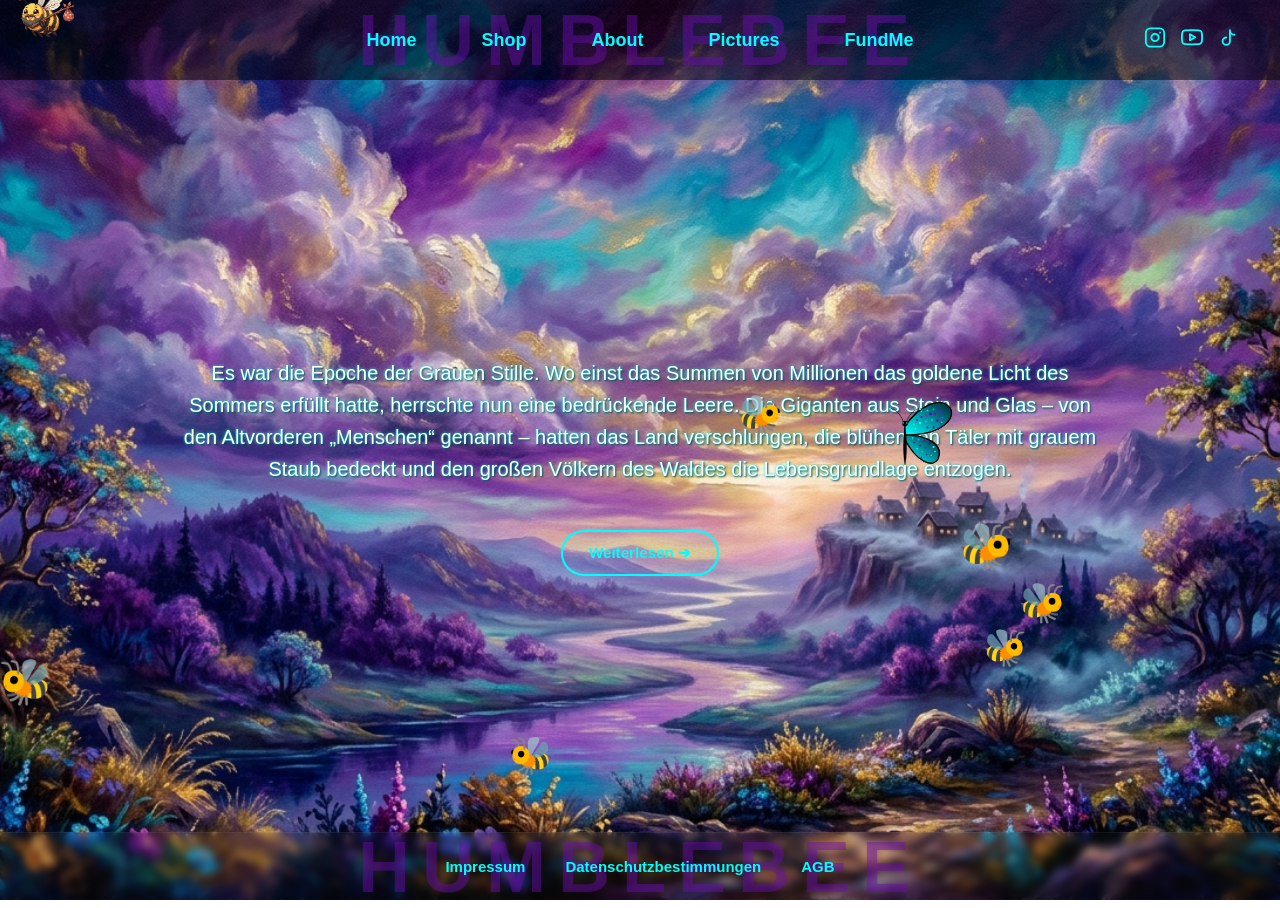
==== index.html @ ef27d08b "eBookStyleStory" ====
<!doctype html>
<html lang="de">
  <head>
    <meta charset="UTF-8" />
    <meta name="viewport" content="width=device-width, initial-scale=1.0" />
    <title>Startseite - Bienen & Neon-Falter</title>
    <link rel="stylesheet" href="style.css" />
  </head>
  <body class="bg-sunset">
    <header>
      <nav>
        <div class="nav-links">
          <a href="index.html" aria-current="page">Home</a>
          <a href="shop.html">Shop</a>
          <a href="about.html">About</a>
          <a href="pictures.html">Pictures</a>
          <a href="donate.html">FundMe</a>
        </div>

        <div class="nav-socials">
          <a
            href="https://instagram.com/"
            target="_blank"
            rel="noopener noreferrer"
            aria-label="Instagram"
          >
            <svg viewBox="0 0 24 24" class="social-icon">
              <rect x="2" y="2" width="20" height="20" rx="5" ry="5"></rect>
              <path d="M16 11.37A4 4 0 1 1 12.63 8 4 4 0 0 1 16 11.37z"></path>
              <line x1="17.5" y1="6.5" x2="17.51" y2="6.5"></line>
            </svg>
          </a>
          <a
            href="https://youtube.com/"
            target="_blank"
            rel="noopener noreferrer"
            aria-label="YouTube"
          >
            <svg viewBox="0 0 24 24" class="social-icon">
              <path
                d="M22.54 6.42a2.78 2.78 0 0 0-1.94-2C18.88 4 12 4 12 4s-6.88 0-8.6.46a2.78 2.78 0 0 0-1.94 2A29 29 0 0 0 1 11.75a29 29 0 0 0 .46 5.33A2.78 2.78 0 0 0 3.4 19c1.72.46 8.6.46 8.6.46s6.88 0 8.6-.46a2.78 2.78 0 0 0 1.94-2 29 29 0 0 0 .46-5.25 29 29 0 0 0-.46-5.33z"
              ></path>
              <polygon
                points="9.75 15.02 15.5 11.75 9.75 8.48 9.75 15.02"
              ></polygon>
            </svg>
          </a>
          <a
            href="https://tiktok.com/"
            target="_blank"
            rel="noopener noreferrer"
            aria-label="TikTok"
          >
            <svg viewBox="0 0 24 24" class="social-icon">
              <path d="M9 12a4 4 0 1 0 4 4V4a5 5 0 0 0 5 5"></path>
            </svg>
          </a>
        </div>
      </nav>
    </header>

    <main>
      <div class="sun-rays-container" aria-hidden="true">
        <div class="ray" style="--i: 1"></div>
        <div class="ray" style="--i: 2"></div>
        <div class="ray" style="--i: 3"></div>
        <div class="ray" style="--i: 4"></div>
        <div class="ray" style="--i: 5"></div>
        <div class="ray" style="--i: 6"></div>
        <div class="ray" style="--i: 7"></div>
        <div class="ray" style="--i: 8"></div>
      </div>

      <section class="text-container">
        <h1 class="animated-text txt-1">Save the bees!</h1>
        <p class="animated-text txt-2">plant flowers....</p>
        <p class="animated-text txt-3">Bee humble....</p>
        <p class="animated-text txt-4">and help me grow if you can....</p>
        <p class="animated-text txt-5">Thank you so much!!!!</p>

        <div
          class="story-page active-page"
          id="page1"
          style="animation: finalFade 2s ease-in-out 21.7s forwards; opacity: 0"
        >
          <p>
            Es war die Epoche der Grauen Stille. Wo einst das Summen von
            Millionen das goldene Licht des Sommers erfüllt hatte, herrschte nun
            eine bedrückende Leere. Die Giganten aus Stein und Glas – von den
            Altvorderen „Menschen“ genannt – hatten das Land verschlungen, die
            blühenden Täler mit grauem Staub bedeckt und den großen Völkern des
            Waldes die Lebensgrundlage entzogen.
          </p>
          <button class="story-btn next-btn" onclick="nextPage()">
            Weiterlesen ➔
          </button>
        </div>

        <div class="story-page" id="page2">
          <p>
            Mit dem Sterben der Wiesen war auch das Haus von Humblebee
            untergegangen. Seine Sippe, die Hüter des Blütenstaubs, war
            vergangen. Er war der Letzte seines Geschlechts, eine einsame,
            flauschige Gestalt in einer feindlich gewordenen Welt. Sein Herz
            trug die Schwere eines ganzen Zeitalters, doch in seiner Brust
            schlug ein unerschütterliches Herz. Wo andere Groll gegen die
            steinernen Giganten hegten, spürte Humblebee nur eines: die Pflicht
            zu bewahren, was noch übrig war. Mit schmerzenden Schwingen und
            einem Pelz, der vom Ruß der Schornsteine gezeichnet war, erhob er
            sich Tag für Tag in die Lüfte. Er flog dorthin, wo die Not am
            größten war. Er war ein Heiler im Verborgenen, ein winziger Ritter
            des Lebens.
          </p>
          <div class="story-controls">
            <button class="story-btn prev-btn" onclick="prevPage()">
              L Zurück
            </button>
            <button class="story-btn next-btn" onclick="nextPage()">
              Weiterlesen ➔
            </button>
          </div>
        </div>

        <div class="story-page" id="page3">
          <p>
            Es begab sich an einem späten Nachmittag, als seine Kräfte fast
            gänzlich geschwunden waren, dass er einen kargen Außenposten der
            Steinstadt erreichte – einen einsamen Balkon hoch über den
            Straßenschluchten. Dort saß eine junge Tochter der Giganten. Vor ihr
            lag ein sterbendes Gewächs, dessen Blüten sich nach dem Segen des
            Lebens sehnten, den nur die Boten des Waldes bringen konnten.
            Humblebee spürte das Verlangen seiner matten Flügel, einfach in den
            Schatten zu sinken und dem ewigen Schlaf nachzugeben. Er hatte
            wahrlich genug gelitten. Doch der Schwur der Hüter duldete kein
            Zaudern.
          </p>
          <div class="story-controls">
            <button class="story-btn prev-btn" onclick="prevPage()">
              L Zurück
            </button>
            <button class="story-btn next-btn" onclick="nextPage()">
              Weiterlesen ➔
            </button>
          </div>
        </div>
        <div class="story-page" id="page4">
          <p>
            Mit einem tiefen, trotzigen Brummen, das wie das ferne Grollen eines
            sterbenden Donners klang, mobilisierte er die letzten Reserven
            seiner Lebensenergie. Er stürzte sich in den Mikrokosmos der
            Blütenkelche, wirbelte den goldenen Staub auf und vollzog das uralte
            Ritual der Bestäubung. Es war ein Tanz auf dem Grat des Todes,
            getragen von purem Opfersinn. Als das Werk vollbracht war, brach der
            kleine Krieger kraftlos auf dem hölzernen Tisch zusammen. Seine
            Fühler zuckten matt.
          </p>
          <div class="story-controls">
            <button class="story-btn prev-btn" onclick="prevPage()">
              L Zurück
            </button>
            <button class="story-btn next-btn" onclick="nextPage()">
              Weiterlesen ➔
            </button>
          </div>
        </div>
        <div class="story-page" id="page5">
          <p>
            Da geschah das Wunder. Das Menschenkind wich nicht zurück. In ihren
            Augen spiegelte sich nicht die Kälte ihrer Art, sondern das Erwachen
            eines alten Wissens. Mit ehrfürchtiger Sanftheit reichte sie ihm
            eine Gabe – ein Lebenselixier aus reinem, süßem Kristallwasser,
            dargebracht auf einem silbernen Schild. Als Humblebee den Trank zu
            sich nahm und die Wärme in seine Glieder zurückkehrte, wusste er,
            dass sein Kampf nicht vergebens gewesen war. Der Funke war
            übergesprungen. Ein neues Bündnis war geschmiedet worden, bereit,
            die Graue Stille zu brechen.
          </p>
          <div class="story-controls">
            <button class="story-btn prev-btn" onclick="prevPage()">
              L Zurück
            </button>
            <button class="story-btn close-btn" onclick="closeStory()">
              Geschichte schließen ✖
            </button>
          </div>
        </div>
      </section>

      <div class="insect-layer" aria-hidden="true">
        <div class="bee" style="--x: 10%; --y: 20%">🐝</div>
        <div class="bee" style="--x: 70%; --y: 40%">🐝</div>
        <div class="bee" style="--x: 30%; --y: 70%">🐝</div>
        <div class="bee" style="--x: 80%; --y: 20%">🐝</div>
        <div class="bumblebee" style="--x: 20%; --y: 60%">🐝</div>
        <div class="bumblebee" style="--x: 50%; --y: 80%">🐝</div>
      </div>

      <div class="butterfly" aria-hidden="true">
        <svg viewBox="0 0 400 400" xmlns="http://www.w3.org/2000/svg">
          <defs>
            <linearGradient
              id="fluegelBasis"
              x1="0%"
              y1="0%"
              x2="100%"
              y2="100%"
            >
              <stop offset="0%" stop-color="#002233" />
              <stop offset="100%" stop-color="#00ffff" />
            </linearGradient>
            <linearGradient
              id="falterKoerper"
              x1="0%"
              y1="0%"
              x2="100%"
              y2="0%"
            >
              <stop offset="0%" stop-color="#050505" />
              <stop offset="100%" stop-color="#000000" />
            </linearGradient>
            <filter id="ghostGlow" x="-20%" y="-20%" width="140%" height="140%">
              <feGaussianBlur stdDeviation="0.8" result="blur1" />
              <feMerge>
                <feMergeNode in="blur1" />
                <feMergeNode in="SourceGraphic" />
              </feMerge>
            </filter>

            <g id="einzelFluegel">
              <path
                d="M 200 200 C 150 130, 80 100, 50 140 C 30 170, 70 230, 200 230 Z"
                fill="url(#fluegelBasis)"
                stroke="#000"
                stroke-width="4"
                stroke-linejoin="round"
              />
              <path
                d="M 200 230 C 130 230, 70 260, 90 310 C 110 340, 160 320, 200 245 Z"
                fill="url(#fluegelBasis)"
                stroke="#000"
                stroke-width="4"
                stroke-linejoin="round"
              />
              <g filter="url(#ghostGlow)">
                <circle cx="160" cy="180" r="2.5" fill="#560bad" />
                <circle cx="145" cy="170" r="3.0" fill="#7209b7" />
                <circle cx="130" cy="165" r="3.5" fill="#b5179e" />
                <circle cx="115" cy="160" r="4.0" fill="#4a00e0" />
                <circle cx="100" cy="160" r="4.0" fill="#7209b7" />
                <circle cx="85" cy="165" r="3.5" fill="#3f37c9" />
                <circle cx="75" cy="172" r="3.0" fill="#4361ee" />
                <circle cx="78" cy="188" r="2.5" fill="#4cc9f0" />
                <circle cx="170" cy="195" r="2.5" fill="#00f5d4" />
                <circle cx="150" cy="190" r="3.0" fill="#00ffff" />
                <circle cx="130" cy="185" r="3.5" fill="#00bbf9" />
                <circle cx="110" cy="180" r="4.0" fill="#00bbf9" />
                <circle cx="92" cy="182" r="3.5" fill="#7209b7" />
                <circle cx="80" cy="192" r="3.0" fill="#3f37c9" />
                <circle cx="165" cy="210" r="2.5" fill="#00ffff" />
                <circle cx="145" cy="208" r="3.0" fill="#00bbf9" />
                <circle cx="125" cy="205" r="3.5" fill="#3f37c9" />
                <circle cx="105" cy="205" r="3.0" fill="#7209b7" />
                <circle cx="90" cy="210" r="2.5" fill="#560bad" />
                <circle cx="145" cy="152" r="2.0" fill="#00ffff" />
                <circle cx="125" cy="148" r="2.5" fill="#00ffff" />
                <circle cx="105" cy="145" r="3.0" fill="#3a86c8" />
                <circle cx="88" cy="148" r="2.5" fill="#3f37c9" />
                <circle cx="75" cy="155" r="2.0" fill="#7209b7" />
                <circle cx="175" cy="240" r="2.2" fill="#00f5d4" />
                <circle cx="155" cy="245" r="2.8" fill="#00bbf9" />
                <circle cx="135" cy="250" r="3.2" fill="#7209b7" />
                <circle cx="118" cy="258" r="3.5" fill="#560bad" />
                <circle cx="105" cy="270" r="3.0" fill="#00ffff" />
                <circle cx="100" cy="285" r="2.5" fill="#00f5d4" />
                <circle cx="170" cy="255" r="2.2" fill="#7209b7" />
                <circle cx="150" cy="265" r="2.8" fill="#560bad" />
                <circle cx="132" cy="272" r="3.2" fill="#3f37c9" />
                <circle cx="118" cy="282" r="2.8" fill="#4361ee" />
                <circle cx="112" cy="298" r="2.2" fill="#4cc9f0" />
                <circle cx="160" cy="275" r="2.2" fill="#00ffff" />
                <circle cx="142" cy="285" r="2.8" fill="#00bbf9" />
                <circle cx="128" cy="295" r="2.5" fill="#3f37c9" />
                <circle cx="162" cy="295" r="2.0" fill="#3a86c8" />
                <circle cx="145" cy="305" r="2.2" fill="#7209b7" />
              </g>
            </g>
          </defs>

          <g class="falter-schweben">
            <use href="#einzelFluegel" class="links" />
            <use href="#einzelFluegel" class="rechts" />

            <g class="falter-rumpf">
              <path
                d="M 200 210 C 193 230, 193 300, 200 330 C 207 300, 207 230, 200 210 Z"
                fill="url(#falterKoerper)"
                stroke="#000"
              />
              <path
                d="M 196 192 C 188 158, 160 138, 150 143"
                stroke="#000000"
                stroke-width="2"
                fill="none"
              />
              <path
                d="M 204 192 C 212 158, 240 138, 250 143"
                stroke="#000000"
                stroke-width="2"
                fill="none"
              />
              <circle
                cx="150"
                cy="143"
                r="3.5"
                fill="#00ffff"
                filter="url(#ghostGlow)"
              />
              <circle
                cx="250"
                cy="143"
                r="3.5"
                fill="#00ffff"
                filter="url(#ghostGlow)"
              />
              <circle cx="200" cy="192" r="9" fill="#050505" stroke="#000" />
              <circle cx="194" cy="190" r="2.2" fill="#00ffff" />
              <circle cx="206" cy="190" r="2.2" fill="#00ffff" />
            </g>
          </g>
        </svg>
      </div>
    </main>

    <div class="bottom-banner">
      <div class="bottom-links">
        <a href="impressum.html">Impressum</a>
        <a href="datenschutz.html">Datenschutzbestimmungen</a>
        <a href="agb.html">AGB</a>
      </div>
    </div>

    <script src="script.js"></script>
  </body>
</html>
---- style.css ----
/* ==========================================================================
   1. GLOBAL STYLES & BACKGROUNDS
   ========================================================================== */
body {
  background-size: cover;
  background-position: center;
  background-repeat: no-repeat;
  background-attachment: fixed;
  margin: 0;
  font-family: Arial, sans-serif;
  color: white;
  min-height: 100vh;
  overflow-x: hidden;
  overflow-y: auto;
  /* DIEÄNDERUNG: Macht das Fenster flexibel für den Footer */
  display: flex;
  flex-direction: column;
}

.bg-sunset {
  background-image: url("sunset.png");
}
.bg-flowers {
  background-image: url("flowers.png");
}

/* ==========================================================================
   KUGELSICHERER SMART-CURSOR EFFECT (SENIOR ARCHITECTURE)
   ========================================================================== */
.trailing-bee-cursor {
  position: fixed;
  top: 0;
  left: 0;
  width: 111px;
  height: 111px;
  background-image: url("CursorBee.png");
  background-size: contain;
  background-repeat: no-repeat;
  pointer-events: none;
  z-index: 99999999 !important;
  will-change: transform;
  transform: translate3d(var(--bee-x, 0px), var(--bee-y, 0px), 0);
}

.trailing-bee-cursor.bee-hovering {
  animation: beeAlertBlink 0.2s infinite alternate ease-in-out;
}

@keyframes beeAlertBlink {
  0% {
    transform: translate3d(var(--bee-x), var(--bee-y), 0) scale(1.15);
    filter: brightness(1.3);
  }
  100% {
    transform: translate3d(var(--bee-x), var(--bee-y), 0) scale(0.85);
    filter: brightness(0.8);
  }
}

/* ==========================================================================
   2. HEADER & NAVIGATION
   ========================================================================== */
header {
  position: relative;
  z-index: 10;
  background: rgba(0, 0, 0, 0.5);
}

nav {
  position: relative;
  display: flex;
  justify-content: center;
  align-items: center;
  max-width: 1200px;
  margin: 0 auto;
  padding: 15px 30px;
  min-height: 50px;
  z-index: 1;
}

.nav-links {
  display: flex;
  gap: 65px;
}

nav a {
  color: #00ffff;
  text-decoration: none;
  font-weight: bold;
  font-size: clamp(14px, 4vw, 18px);
  display: inline-block;
  transition: color 0.3s ease;
}

.nav-links a:hover {
  color: #6600ff;
  animation: blinken 0.6s infinite;
}

.nav-socials {
  position: absolute;
  right: 30px;
  top: 50%;
  transform: translateY(-50%);
  display: flex;
  gap: 15px;
}

.social-icon {
  width: 22px;
  height: 22px;
  fill: none;
  stroke: #00ffff;
  stroke-width: 2;
  stroke-linecap: round;
  stroke-linejoin: round;
  transition:
    stroke 0.3s ease,
    transform 0.3s ease;
}

.nav-socials a:hover .social-icon {
  stroke: #6600ff;
  transform: scale(1.15);
}

.nav-socials a:hover,
a:hover {
  animation: blinken 0.6s infinite;
}

a:hover {
  color: #6600ff;
}

/* ==========================================================================
   3. ANIMATIONS
   ========================================================================== */
@keyframes blinken {
  0%,
  100% {
    opacity: 1;
  }
  50% {
    opacity: 0.4;
  }
}
@keyframes fadeSequence {
  0% {
    opacity: 0;
    transform: translate(-50%, -30%);
  }
  15%,
  85% {
    opacity: 1;
    transform: translate(-50%, -50%);
  }
  100% {
    opacity: 0;
    transform: translate(-50%, -70%);
  }
}
@keyframes finalFade {
  0% {
    opacity: 0;
    transform: translate(-50%, -30%);
  }
  100% {
    opacity: 1;
    transform: translate(-50%, -50%);
  }
}
@keyframes superSchwirren {
  0% {
    transform: translate(0, 0) scale(1) rotate(0deg);
  }
  25% {
    transform: translate(40px, -50px) scale(1.05) rotate(5deg);
  }
  50% {
    transform: translate(-30px, -20px) scale(0.95) rotate(-10deg);
  }
  75% {
    transform: translate(50px, 30px) scale(1) rotate(8deg);
  }
  100% {
    transform: translate(-15px, -60px) scale(1.02) rotate(-5deg);
  }
}
@keyframes hummelSchwirren {
  0% {
    transform: translate(0, 0) scale(1);
  }
  33% {
    transform: translate(-50px, 40px) scale(1.03) rotate(-8deg);
  }
  66% {
    transform: translate(40px, -40px) scale(0.97) rotate(6deg);
  }
  100% {
    transform: translate(-15px, -25px) scale(1);
  }
}
@keyframes sachteSchwingen {
  0% {
    transform: translateY(15px) translateX(-25px) rotate(-3deg);
  }
  100% {
    transform: translateY(-20px) translateX(25px) rotate(3deg);
  }
}
@keyframes flügelschlagLinks {
  0% {
    transform: scaleX(1);
  }
  100% {
    transform: scaleX(0.12);
  }
}
@keyframes flügelschlagRechts {
  0% {
    transform: scaleX(-1);
  }
  100% {
    transform: scaleX(-0.12);
  }
}
@keyframes rumpfVibe {
  0% {
    transform: scaleY(1);
  }
  100% {
    transform: scaleY(0.97) translateY(1px);
  }
}
@keyframes rayMultiGluehen {
  0% {
    opacity: 0.02;
    transform: scaleX(0.7) translateY(0);
  }
  50% {
    opacity: 0.65;
  }
  100% {
    opacity: 0.05;
    transform: scaleX(1.2);
  }
}

/* ==========================================================================
   4. MAIN CONTENT & TEXT SEQUENCES
   ========================================================================== */
main {
  position: relative;
  /* GEÄNDERT: flex: 1 drückt den Footer flüssig nach unten */
  flex: 1;
  display: flex;
  flex-direction: column;
  justify-content: center;
  align-items: center;
  z-index: 5;
  padding: 20px;
  box-sizing: border-box;
}

.text-container {
  position: relative;
  text-align: center;
  width: 100%;
  min-height: 150px;
  display: flex;
  justify-content: center;
  align-items: center;
}

.animated-text {
  position: absolute;
  left: 50%;
  top: 50%;
  transform: translate(-50%, -50%);
  color: #00ffff;
  font-size: clamp(1.8rem, 6vw, 3rem);
  font-weight: bold;
  text-shadow:
    0 0 4px #00ffff,
    2px 2px 2px rgba(0, 0, 0, 0.9),
    0px 0px 15px rgba(0, 0, 0, 1),
    0px 0px 30px rgba(0, 0, 0, 0.9);
  opacity: 0;
  width: 90%;
  pointer-events: none;
}

/* DAS EFFIZIENTE TIMING FÜR DEINEN KOMPLETTEN TEXTBLOCK */
.txt-1 {
  animation: fadeSequence 4s ease-in-out 1.7s forwards;
}
.txt-2 {
  animation: fadeSequence 4s ease-in-out 5.7s forwards;
}
.txt-3 {
  animation: fadeSequence 4s ease-in-out 9.7s forwards;
}
.txt-4 {
  animation: fadeSequence 4s ease-in-out 13.7s forwards;
}

/* txt-5 blendet nach 4 Sekunden aus, um Platz für die Geschichte zu machen */
.txt-5 {
  animation: fadeSequence 4s ease-in-out 17.7s forwards;
}

/* DEIN NEUER GESAMT-TEXTBLOCK (txt-6):
   Er startet bei 21.7 Sekunden mit 'finalFade' und bleibt FÜR IMMER stehen! */
/* ==========================================================================
   NEON-DESIGN FÜR DAS BUCH-BLÄTTER-SYSTEM (STORY-PAGES)
   ========================================================================== */

/* Sorgt dafür, dass der Text oben steht und die Buttons sauber darunter platziert werden */
.story-page {
  display: none !important;
  position: relative !important;
  left: auto !important;
  top: auto !important;
  transform: none !important;
  flex-direction: column !important;
  align-items: center !important;
  justify-content: center !important;
  white-space: normal !important;
  max-width: 75% !important;
  margin: 0 auto !important;
  text-align: center !important;
  line-height: 1.6 !important;
  font-weight: normal !important;
  font-size: clamp(0.95rem, 2.5vw, 1.25rem) !important;
  text-shadow:
    0 0 3px #00ffff,
    1px 1px 2px rgba(0, 0, 0, 0.9) !important;
}

/* Aktiviert die Sichtbarkeit der aktuellen Seite */
.story-page.active-page {
  display: flex !important;
}

/* Seite 1 blendet sich nach der thank-you-Sequenz ein */
#page1.active-page {
  animation: finalFade 2s ease-in-out 21.7s forwards;
}

/* DIE SCHICKEN NEON-BUTTONS */
.story-btn {
  margin-top: 25px !important;
  padding: 12px 26px !important;
  background: rgba(0, 255, 255, 0.05) !important;
  border: 2px solid #00ffff !important; /* Knalliges Cyan */
  color: #00ffff !important;
  font-weight: bold !important;
  font-size: 0.95rem !important;
  font-family: Arial, sans-serif !important;
  border-radius: 30px !important; /* Schön abgerundet */
  cursor: pointer !important;
  transition: all 0.3s cubic-bezier(0.4, 0, 0.2, 1) !important;
  text-shadow: none !important;
  box-shadow: 0 0 5px rgba(0, 255, 255, 0.2) !important;
}

/* Leucht-Effekt beim Drüberfahren (Hover) */
.story-btn:hover {
  background: #00ffff !important;
  color: #000000 !important;
  box-shadow: 0 0 15px #00ffff !important;
  transform: scale(1.05) !important;
}

/* Der Schließen-Button kriegt dein passendes Ultraviolett-Lila */
.close-btn {
  background: rgba(102, 0, 255, 0.05) !important;
  border-color: #6600ff !important;
  color: #6600ff !important;
}

.close-btn:hover {
  background: #6600ff !important;
  color: #ffffff !important;
  box-shadow: 0 0 15px #6600ff !important;
}

/* Hält die Buttons (Zurück / Weiter) sauber nebeneinander */
.story-controls {
  display: flex !important;
  gap: 20px !important;
  justify-content: center !important;
  width: 100% !important;
}

/* ==========================================================================
   5. INSECTS & NATURE EFFECTS
   ========================================================================== */
.insect-layer {
  position: fixed;
  top: 0;
  left: 0;
  width: 100vw;
  height: 100vh;
  pointer-events: none;
  z-index: 1;
  overflow: hidden;
}

.bee,
.bumblebee,
.butterfly {
  position: absolute;
  pointer-events: none;
  display: inline-block;
}

.bee,
.bumblebee {
  left: var(--x);
  top: var(--y);
}
.bee {
  font-size: clamp(20px, 4vw, 30px);
  animation: superSchwirren 6s infinite ease-in-out alternate;
}
.bumblebee {
  font-size: clamp(28px, 5vw, 42px);
  animation: hummelSchwirren 8s infinite ease-in-out alternate;
}
.bee:nth-child(2n) {
  animation-delay: -1.5s;
}
.bee:nth-child(3n) {
  animation-delay: -3s;
}
.bumblebee:nth-child(2n) {
  animation-delay: -2s;
}

.butterfly {
  width: clamp(80px, 16vw, 120px);
  height: clamp(80px, 16vw, 120px);
  z-index: 2;
  left: 40%;
  top: 40%;
}

.butterfly svg {
  width: 100%;
  height: 100%;
}
.falter-schweben {
  animation: sachteSchwingen 6s ease-in-out infinite alternate;
  transform-origin: 200px 200px;
}
.links {
  animation: flügelschlagLinks 0.23s ease-in-out infinite alternate;
  transform-origin: 200px 200px;
}
.rechts {
  animation: flügelschlagRechts 0.23s ease-in-out infinite alternate;
  transform-origin: 200px 200px;
}
.falter-rumpf {
  animation: rumpfVibe 0.23s ease-in-out infinite alternate;
  transform-origin: 200px 200px;
}

/* KORREKTUR: Hält den Riesen-Falter auf Unterseiten perfekt zentriert */
.content-section ~ .butterfly {
  width: clamp(
    350px,
    70vw,
    750px
  ); /* Leicht angepasst, damit er nicht den ganzen Screen sprengt */
  height: clamp(350px, 70vw, 750px);
  z-index: 2;
  margin-top: 20px;
  position: relative;

  /* Garantiert absolute Zentrierung ohne mathematische Drifts */
  display: flex !important;
  justify-content: center !important;
  align-items: center !important;
  margin-left: auto !important;
  margin-right: auto !important;

  /* Sanfte Höhenanpassung statt starrem Verschieben */
  top: 0 !important;
}

/* ==========================================================================
   6. SUBPAGES & GALERIE
   ========================================================================== */
.content-section {
  text-align: center;
  width: 100%;
  max-width: 600px;
  padding: 25px;
  background: rgba(0, 0, 0, 0.5);
  border-radius: 10px;
  backdrop-filter: blur(5px);
  box-sizing: border-box;
  margin: 20px 0;
  z-index: 6;
}

.gallery-container {
  max-width: 1000px;
  width: 95%;
}
.gallery-subtitle {
  margin-bottom: 30px;
  color: #a5f3fc;
}
.image-grid {
  display: grid;
  grid-template-columns: repeat(auto-fit, minmax(250px, 1fr));
  gap: 20px;
  width: 100%;
}

.gallery-item {
  position: relative;
  background: #111;
  border: 2px solid #002233;
  border-radius: 8px;
  overflow: hidden;
  box-shadow: 0 4px 15px rgba(0, 0, 0, 0.6);
  transition:
    transform 0.4s cubic-bezier(0.175, 0.885, 0.32, 1.275),
    border-color 0.4s ease,
    box-shadow 0.4s ease;
}

.gallery-item img {
  width: 100%;
  height: 200px;
  object-fit: cover;
  display: block;
  transition: opacity 0.4s ease;
}
.gallery-item:hover {
  transform: scale(1.04) translateY(-4px);
  border-color: #00ffff;
  box-shadow:
    0 0 15px rgba(0, 255, 255, 0.5),
    0 10px 20px rgba(0, 0, 0, 0.7);
}
.image-caption {
  padding: 12px;
  background: rgba(5, 5, 5, 0.85);
  font-size: 0.95rem;
  font-weight: bold;
  color: #00ffff;
  border-top: 1px solid rgba(0, 255, 255, 0.2);
  text-align: center;
  transition:
    background 0.3s ease,
    color 0.3s ease;
}
.gallery-item:hover .image-caption {
  background: #00ffff;
  color: #000;
}

.paypal-button {
  display: inline-block;
  margin-top: 20px;
  padding: 12px 24px;
  background-color: #ffc439;
  color: #003087;
  font-weight: bold;
  text-decoration: none;
  border-radius: 25px;
  transition:
    transform 0.2s ease,
    box-shadow 0.2s ease;
  box-shadow: 0 4px 10px rgba(0, 0, 0, 0.3);
}

.paypal-button:hover {
  transform: scale(1.05);
  box-shadow: 0 6px 15px rgba(255, 196, 57, 0.4);
  color: #003087;
}

/* ==========================================================================
   7. SUN RAYS EFFECT
   ========================================================================== */
.sun-rays-container {
  position: fixed;
  top: 0;
  left: 0;
  width: 100vw;
  height: 100vh;
  overflow: hidden;
  pointer-events: none;
  z-index: 1;
}
.ray {
  position: absolute;
  top: -200px;
  width: 0;
  height: 0;
  border-left: 450px solid transparent;
  border-right: 450px solid transparent;
  border-bottom: 160vh solid rgba(255, 150, 20, 0.1);
  filter: blur(60px);
  transform-origin: top center;
  opacity: 0;
  left: calc(var(--i) * 11% - 5%);
  transform: rotate(calc(var(--i) * 11deg - 45deg));
  border-bottom-color: rgba(255, calc(255 - (var(--i) * 20)), 0, 0.13);
  animation: rayMultiGluehen 18s infinite ease-in-out alternate;
  animation-delay: calc(var(--i) * 0.7s);
}

/* ==========================================================================
   8. ABOUT US PAGES & RESPONSIVE LAYOUTS
   ========================================================================== */
.about-main {
  display: flex;
  flex-direction: column;
  justify-content: center;
  align-items: center;
  max-width: 800px;
  margin: 0 auto;
}
.about-butterfly {
  position: relative;
  width: clamp(300px, 35vw, 500px);
  height: clamp(300px, 35vw, 500px);
  z-index: 2;
}
.about-content {
  max-width: 600px;
  text-align: center;
}
.about-content h1 {
  text-align: center;
}

@media (max-width: 768px) {
  nav {
    flex-direction: column;
    justify-content: center;
    gap: 15px;
    padding: 15px;
  }
  .nav-socials {
    position: static;
    transform: none;
    margin-top: 5px;
  }
  .trailing-bee-cursor {
    display: none !important;
  }
}

.product-card {
  font-family: sans-serif;
  border: 1px solid #e0e0e0;
  padding: 20px;
  border-radius: 12px;
  text-align: center;
  max-width: 280px;
  box-shadow: 0 4px 6px rgba(0, 0, 0, 0.05);
  margin: 20px;
}
.product-img {
  max-width: 100%;
  height: auto;
  border-radius: 8px;
}
.product-title {
  font-size: 1.2rem;
  margin: 15px 0 5px 0;
  color: #333;
}
.product-price {
  font-weight: bold;
  color: #00b4d8;
  margin-bottom: 15px;
}
.buy-btn {
  background-color: #111;
  color: white;
  border: none;
  padding: 12px 20px;
  border-radius: 6px;
  width: 100%;
  font-weight: bold;
  transition: background 0.2s;
}
.buy-btn:hover {
  background-color: #333;
}

/* HUMBLEBEE SINGLE-BACKDROP EFFECT */
nav::before {
  content: "HUMBLEBEE";
  position: absolute;
  top: 50%;
  left: 50%;
  transform: translate(-50%, -50%);
  font-family: "Arial Black", sans-serif;
  font-size: clamp(2rem, 6vw, 4.5rem);
  font-weight: 900;
  letter-spacing: 12px;
  color: rgba(106, 13, 173, 0.47);
  pointer-events: none;
  z-index: -1;
  animation: ultravioletPulse 4s ease-in-out infinite;
}
@keyframes ultravioletPulse {
  0%,
  100% {
    opacity: 0.25;
    filter: drop-shadow(0 0 0px rgba(138, 43, 226, 0));
  }
  50% {
    opacity: 1;
    filter: drop-shadow(0 0 8px rgba(138, 43, 226, 0.4));
  }
}

/* ==========================================================================
   NUR HIER IST DAS NEUE DESIGN FÜR DEINEN FOOTER BANNER (MIT EIGENEM SCHRIFTZUG)
   ========================================================================== */
div.bottom-banner {
  position: relative; /* Wichtig, damit das neue Wort sich hier unten ausrichtet */
  width: 100% !important;
  background: rgba(255, 255, 255, 0.02) !important;
  backdrop-filter: blur(4px) !important;
  -webkit-backdrop-filter: blur(4px) !important;
  border-top: 1px solid rgba(255, 255, 255, 0.05) !important;
  padding: 25px 0 !important;
  display: flex !important;
  justify-content: center !important;
  align-items: center !important;
  z-index: 10 !important;
  margin-top: auto !important;
}

div.bottom-banner div.bottom-links {
  display: flex !important;
  gap: 40px !important;
  z-index: 2 !important; /* Setzt die Impressum-Links sicher VOR das neue Wort */
}

div.bottom-banner div.bottom-links a {
  color: #00ffff !important;
  text-decoration: none !important;
  font-weight: bold !important;
  font-size: 15px !important;
  font-family: Arial, sans-serif !important;
  animation: none !important;
  border: none !important;
  background: none !important;
}

div.bottom-banner div.bottom-links a:hover {
  color: #6600ff !important;
}

/* DEIN NEUER, ZWEITER SCHRIFTZUG EXKLUSIV FÜR DEN FOOTER */
div.bottom-banner::before {
  content: "HUMBLEBEE" !important;
  position: absolute !important;
  top: 50% !important;
  left: 50% !important;
  transform: translate(-50%, -50%) !important;
  font-family: "Arial Black", sans-serif !important;
  font-size: clamp(2rem, 6vw, 4.5rem) !important;
  font-weight: 900 !important;
  letter-spacing: 12px !important;
  color: rgba(
    106,
    13,
    173,
    0.47
  ) !important; /* Exakt dein originales Ultraviolett-Lila */
  pointer-events: none !important;
  z-index: 1 !important; /* Liegt perfekt hinter den Footer-Links */
  animation: ultravioletPulse 4s ease-in-out infinite !important; /* Pulsiert genau wie das obere */
}

/* HEADER-RESET: Wir stellen den Originalzustand oben im Menü komplett wieder her */
header {
  position: relative !important;
  z-index: 10 !important;
}
nav {
  z-index: 1 !important;
}
nav::before {
  z-index: -1 !important;
}
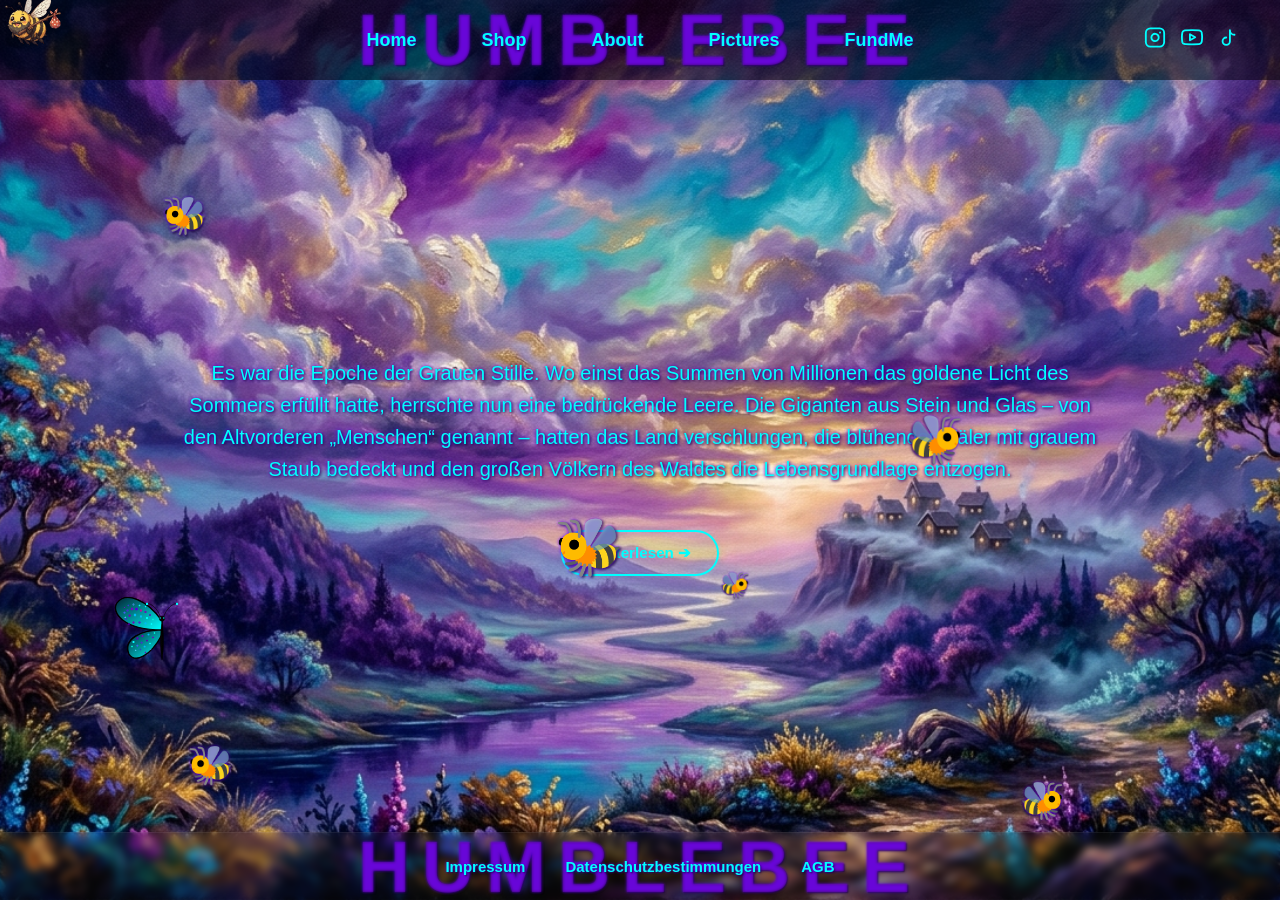
==== commit 0986005b: "rechtschreibfehler vergessert" ====
--- a/index.html
+++ b/index.html
@@ -123,7 +123,7 @@
 
         <div class="story-page" id="page3">
           <p>
-            Es begab sich an einem späten Nachmittag, als seine Kräfte fast
+            Er begab sich an einem späten Nachmittag, als seine Kräfte fast
             gänzlich geschwunden waren, dass er einen kargen Außenposten der
             Steinstadt erreichte – einen einsamen Balkon hoch über den
             Straßenschluchten. Dort saß eine junge Tochter der Giganten. Vor ihr
--- a/style.css
+++ b/style.css
@@ -8,11 +8,16 @@
   background-attachment: fixed;
   margin: 0;
   font-family: Arial, sans-serif;
-  color: white;
+
+  /* HIER: Von weiß auf Türkis mit lila Glow gewechselt */
+  color: #00ffff;
+  text-shadow:
+    0 0 3px #6600ff,
+    1px 1px 2px rgba(0, 0, 0, 0.8);
+
   min-height: 100vh;
   overflow-x: hidden;
   overflow-y: auto;
-  /* DIEÄNDERUNG: Macht das Fenster flexibel für den Footer */
   display: flex;
   flex-direction: column;
 }
@@ -61,8 +66,8 @@
    2. HEADER & NAVIGATION
    ========================================================================== */
 header {
-  position: relative;
-  z-index: 10;
+  position: relative !important;
+  z-index: 10 !important;
   background: rgba(0, 0, 0, 0.5);
 }
 
@@ -75,7 +80,7 @@
   margin: 0 auto;
   padding: 15px 30px;
   min-height: 50px;
-  z-index: 1;
+  z-index: 1 !important;
 }
 
 .nav-links {
@@ -252,7 +257,6 @@
    ========================================================================== */
 main {
   position: relative;
-  /* GEÄNDERT: flex: 1 drückt den Footer flüssig nach unten */
   flex: 1;
   display: flex;
   flex-direction: column;
@@ -291,7 +295,6 @@
   pointer-events: none;
 }
 
-/* DAS EFFIZIENTE TIMING FÜR DEINEN KOMPLETTEN TEXTBLOCK */
 .txt-1 {
   animation: fadeSequence 4s ease-in-out 1.7s forwards;
 }
@@ -304,19 +307,13 @@
 .txt-4 {
   animation: fadeSequence 4s ease-in-out 13.7s forwards;
 }
-
-/* txt-5 blendet nach 4 Sekunden aus, um Platz für die Geschichte zu machen */
 .txt-5 {
   animation: fadeSequence 4s ease-in-out 17.7s forwards;
 }
 
-/* DEIN NEUER GESAMT-TEXTBLOCK (txt-6):
-   Er startet bei 21.7 Sekunden mit 'finalFade' und bleibt FÜR IMMER stehen! */
 /* ==========================================================================
    NEON-DESIGN FÜR DAS BUCH-BLÄTTER-SYSTEM (STORY-PAGES)
    ========================================================================== */
-
-/* Sorgt dafür, dass der Text oben steht und die Buttons sauber darunter platziert werden */
 .story-page {
   display: none !important;
   position: relative !important;
@@ -332,40 +329,42 @@
   text-align: center !important;
   line-height: 1.6 !important;
   font-weight: normal !important;
+  font-family: Arial, sans-serif !important;
+
+  /* HIER IST DEIN TÜRKIS */
+  color: #00ffff !important;
   font-size: clamp(0.95rem, 2.5vw, 1.25rem) !important;
+
+  /* LILA TEXTSCHATTEN */
   text-shadow:
-    0 0 3px #00ffff,
-    1px 1px 2px rgba(0, 0, 0, 0.9) !important;
-}
-
-/* Aktiviert die Sichtbarkeit der aktuellen Seite */
+    0 0 4px #6600ff,
+    1px 1px 3px rgba(0, 0, 0, 0.9) !important;
+}
+
 .story-page.active-page {
   display: flex !important;
 }
 
-/* Seite 1 blendet sich nach der thank-you-Sequenz ein */
 #page1.active-page {
   animation: finalFade 2s ease-in-out 21.7s forwards;
 }
 
-/* DIE SCHICKEN NEON-BUTTONS */
 .story-btn {
   margin-top: 25px !important;
   padding: 12px 26px !important;
   background: rgba(0, 255, 255, 0.05) !important;
-  border: 2px solid #00ffff !important; /* Knalliges Cyan */
+  border: 2px solid #00ffff !important;
   color: #00ffff !important;
   font-weight: bold !important;
   font-size: 0.95rem !important;
   font-family: Arial, sans-serif !important;
-  border-radius: 30px !important; /* Schön abgerundet */
+  border-radius: 30px !important;
   cursor: pointer !important;
   transition: all 0.3s cubic-bezier(0.4, 0, 0.2, 1) !important;
   text-shadow: none !important;
   box-shadow: 0 0 5px rgba(0, 255, 255, 0.2) !important;
 }
 
-/* Leucht-Effekt beim Drüberfahren (Hover) */
 .story-btn:hover {
   background: #00ffff !important;
   color: #000000 !important;
@@ -373,7 +372,6 @@
   transform: scale(1.05) !important;
 }
 
-/* Der Schließen-Button kriegt dein passendes Ultraviolett-Lila */
 .close-btn {
   background: rgba(102, 0, 255, 0.05) !important;
   border-color: #6600ff !important;
@@ -386,7 +384,6 @@
   box-shadow: 0 0 15px #6600ff !important;
 }
 
-/* Hält die Buttons (Zurück / Weiter) sauber nebeneinander */
 .story-controls {
   display: flex !important;
   gap: 20px !important;
@@ -468,43 +465,50 @@
   transform-origin: 200px 200px;
 }
 
-/* KORREKTUR: Hält den Riesen-Falter auf Unterseiten perfekt zentriert */
 .content-section ~ .butterfly {
-  width: clamp(
-    350px,
-    70vw,
-    750px
-  ); /* Leicht angepasst, damit er nicht den ganzen Screen sprengt */
+  width: clamp(350px, 70vw, 750px);
   height: clamp(350px, 70vw, 750px);
   z-index: 2;
   margin-top: 20px;
   position: relative;
-
-  /* Garantiert absolute Zentrierung ohne mathematische Drifts */
   display: flex !important;
   justify-content: center !important;
   align-items: center !important;
   margin-left: auto !important;
   margin-right: auto !important;
-
-  /* Sanfte Höhenanpassung statt starrem Verschieben */
   top: 0 !important;
 }
 
 /* ==========================================================================
-   6. SUBPAGES & GALERIE
+   6. SUBPAGES & GALERIE (ABOUT, PICTURES, ETC.)
    ========================================================================== */
 .content-section {
   text-align: center;
   width: 100%;
   max-width: 600px;
   padding: 25px;
-  background: rgba(0, 0, 0, 0.5);
-  border-radius: 10px;
-  backdrop-filter: blur(5px);
+  background: rgba(
+    0,
+    0,
+    0,
+    0.75
+  ) !important; /* Etwas dunkler für genialen Kontrast */
+  border: 2px solid #6600ff; /* Lila Rahmen passend zum Rest */
+  border-radius: 16px;
+  backdrop-filter: blur(8px);
   box-sizing: border-box;
   margin: 20px 0;
   z-index: 6;
+  box-shadow: 0 4px 20px rgba(102, 0, 255, 0.3);
+}
+
+/* Garantiert, dass alle Überschriften in den Boxen auch perfekt leuchten */
+.content-section h1,
+.content-section h2,
+.content-section h3 {
+  color: #00ffff !important;
+  text-shadow: 0 0 6px #6600ff !important;
+  margin-top: 0;
 }
 
 .gallery-container {
@@ -660,45 +664,6 @@
   }
 }
 
-.product-card {
-  font-family: sans-serif;
-  border: 1px solid #e0e0e0;
-  padding: 20px;
-  border-radius: 12px;
-  text-align: center;
-  max-width: 280px;
-  box-shadow: 0 4px 6px rgba(0, 0, 0, 0.05);
-  margin: 20px;
-}
-.product-img {
-  max-width: 100%;
-  height: auto;
-  border-radius: 8px;
-}
-.product-title {
-  font-size: 1.2rem;
-  margin: 15px 0 5px 0;
-  color: #333;
-}
-.product-price {
-  font-weight: bold;
-  color: #00b4d8;
-  margin-bottom: 15px;
-}
-.buy-btn {
-  background-color: #111;
-  color: white;
-  border: none;
-  padding: 12px 20px;
-  border-radius: 6px;
-  width: 100%;
-  font-weight: bold;
-  transition: background 0.2s;
-}
-.buy-btn:hover {
-  background-color: #333;
-}
-
 /* HUMBLEBEE SINGLE-BACKDROP EFFECT */
 nav::before {
   content: "HUMBLEBEE";
@@ -728,10 +693,10 @@
 }
 
 /* ==========================================================================
-   NUR HIER IST DAS NEUE DESIGN FÜR DEINEN FOOTER BANNER (MIT EIGENEM SCHRIFTZUG)
+   9. FOOTER BANNER
    ========================================================================== */
 div.bottom-banner {
-  position: relative; /* Wichtig, damit das neue Wort sich hier unten ausrichtet */
+  position: relative;
   width: 100% !important;
   background: rgba(255, 255, 255, 0.02) !important;
   backdrop-filter: blur(4px) !important;
@@ -748,7 +713,7 @@
 div.bottom-banner div.bottom-links {
   display: flex !important;
   gap: 40px !important;
-  z-index: 2 !important; /* Setzt die Impressum-Links sicher VOR das neue Wort */
+  z-index: 2 !important;
 }
 
 div.bottom-banner div.bottom-links a {
@@ -766,7 +731,6 @@
   color: #6600ff !important;
 }
 
-/* DEIN NEUER, ZWEITER SCHRIFTZUG EXKLUSIV FÜR DEN FOOTER */
 div.bottom-banner::before {
   content: "HUMBLEBEE" !important;
   position: absolute !important;
@@ -777,25 +741,103 @@
   font-size: clamp(2rem, 6vw, 4.5rem) !important;
   font-weight: 900 !important;
   letter-spacing: 12px !important;
-  color: rgba(
-    106,
-    13,
-    173,
-    0.47
-  ) !important; /* Exakt dein originales Ultraviolett-Lila */
+  color: rgba(106, 13, 173, 0.47) !important;
   pointer-events: none !important;
-  z-index: 1 !important; /* Liegt perfekt hinter den Footer-Links */
-  animation: ultravioletPulse 4s ease-in-out infinite !important; /* Pulsiert genau wie das obere */
-}
-
-/* HEADER-RESET: Wir stellen den Originalzustand oben im Menü komplett wieder her */
-header {
-  position: relative !important;
-  z-index: 10 !important;
-}
-nav {
   z-index: 1 !important;
-}
+  animation: ultravioletPulse 4s ease-in-out infinite !important;
+}
+
 nav::before {
   z-index: -1 !important;
 }
+
+/* ==========================================================================
+   10. NEON-DESIGN FÜR DEINE PRODUKTKARTEN (CYBER SHOP)
+   ========================================================================== */
+.shop-grid {
+  display: flex;
+  justify-content: center;
+  align-items: center;
+  flex-wrap: wrap;
+  gap: 30px;
+  width: 100%;
+  max-width: 1200px;
+  z-index: 6;
+  margin: 40px 0;
+}
+
+.product-card {
+  background: rgba(0, 0, 0, 0.65) !important;
+  backdrop-filter: blur(8px);
+  border: 2px solid #6600ff !important;
+  padding: 25px !important;
+  border-radius: 16px !important;
+  text-align: center;
+  max-width: 290px;
+  box-shadow: 0 4px 20px rgba(102, 0, 255, 0.3) !important;
+  transition:
+    transform 0.3s ease,
+    box-shadow 0.3s ease !important;
+  box-sizing: border-box;
+}
+
+.product-card:hover {
+  transform: translateY(-8px) scale(1.02);
+  box-shadow: 0 0 25px #6600ff !important;
+  border-color: #00ffff !important;
+}
+
+.product-img-wrapper {
+  overflow: hidden;
+  border-radius: 8px;
+  border: 1px solid rgba(255, 255, 255, 0.1);
+  background: #111;
+}
+
+.product-img {
+  max-width: 100%;
+  height: auto;
+  display: block;
+  transition: transform 0.3s ease;
+}
+
+.product-card:hover .product-img {
+  transform: scale(1.05);
+}
+
+.product-title {
+  font-size: 1.25rem !important;
+  font-family: Arial, sans-serif;
+  margin: 15px 0 8px 0 !important;
+  color: #00ffff !important;
+  text-shadow: 0 0 3px #6600ff !important;
+  font-weight: bold;
+}
+
+.product-price {
+  font-weight: bold !important;
+  font-family: Arial, sans-serif;
+  font-size: 1.2rem;
+  color: #ffffff !important;
+  margin-bottom: 20px !important;
+}
+
+.buy-btn {
+  background: rgba(0, 255, 255, 0.05) !important;
+  color: #00ffff !important;
+  border: 2px solid #00ffff !important;
+  padding: 12px 20px !important;
+  border-radius: 30px !important;
+  width: 100% !important;
+  font-weight: bold !important;
+  cursor: pointer !important;
+  font-size: 0.95rem;
+  transition: all 0.3s cubic-bezier(0.4, 0, 0.2, 1) !important;
+  box-shadow: 0 0 5px rgba(0, 255, 255, 0.2) !important;
+}
+
+.buy-btn:hover {
+  background: #00ffff !important;
+  color: #000000 !important;
+  box-shadow: 0 0 15px #00ffff !important;
+}
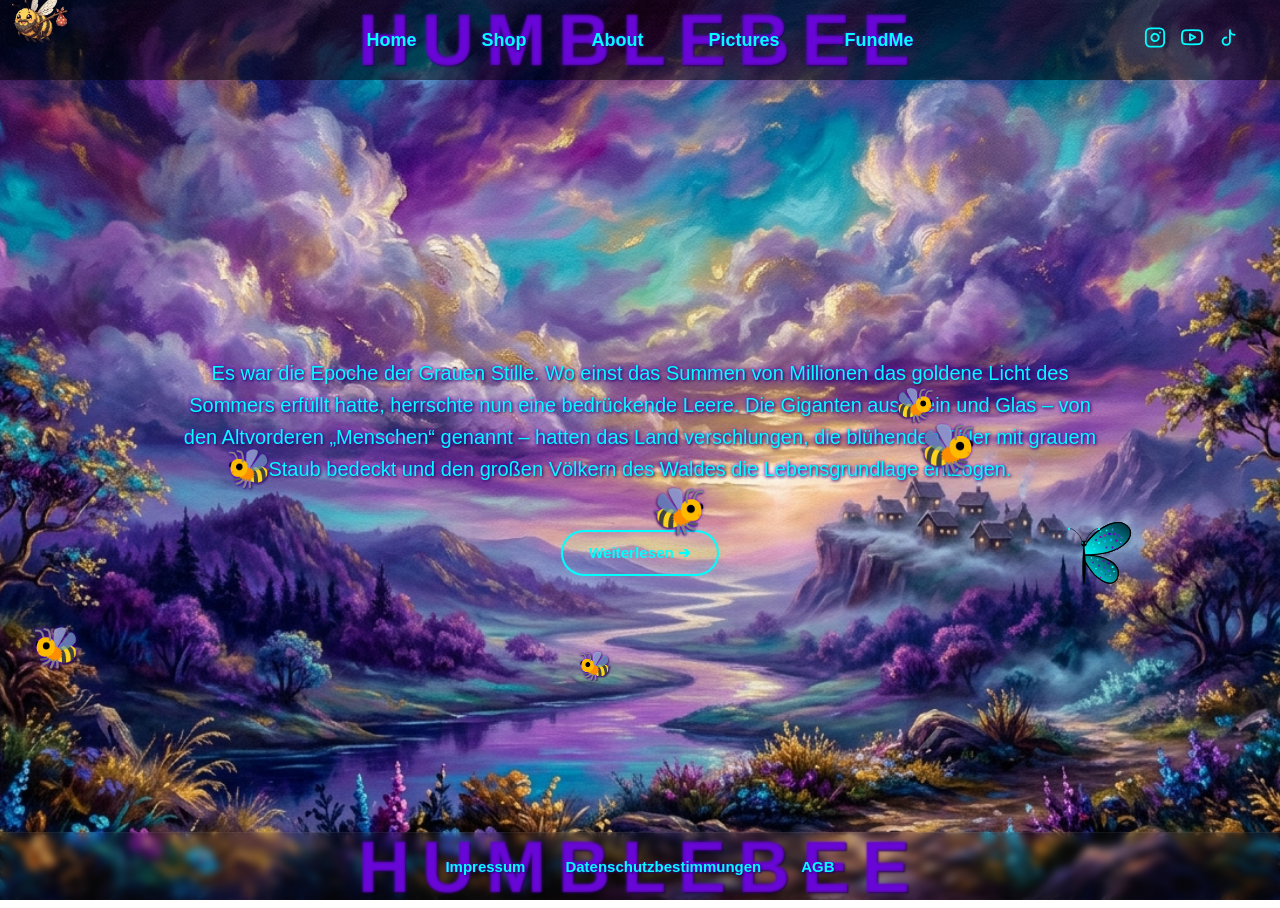
==== commit 78b0d782: "youtube kanal erstellt und link aktiv" ====
--- a/index.html
+++ b/index.html
@@ -31,20 +31,20 @@
             </svg>
           </a>
           <a
-            href="https://youtube.com/"
-            target="_blank"
-            rel="noopener noreferrer"
-            aria-label="YouTube"
-          >
-            <svg viewBox="0 0 24 24" class="social-icon">
-              <path
-                d="M22.54 6.42a2.78 2.78 0 0 0-1.94-2C18.88 4 12 4 12 4s-6.88 0-8.6.46a2.78 2.78 0 0 0-1.94 2A29 29 0 0 0 1 11.75a29 29 0 0 0 .46 5.33A2.78 2.78 0 0 0 3.4 19c1.72.46 8.6.46 8.6.46s6.88 0 8.6-.46a2.78 2.78 0 0 0 1.94-2 29 29 0 0 0 .46-5.25 29 29 0 0 0-.46-5.33z"
-              ></path>
-              <polygon
-                points="9.75 15.02 15.5 11.75 9.75 8.48 9.75 15.02"
-              ></polygon>
-            </svg>
-          </a>
+  href="https://www.youtube.com/@HUMBLEBEE-1111"
+  target="_blank"
+  rel="noopener noreferrer"
+  aria-label="YouTube"
+>
+  <svg viewBox="0 0 24 24" class="social-icon">
+    <path
+      d="M22.54 6.42a2.78 2.78 0 0 0-1.94-2C18.88 4 12 4 12 4s-6.88 0-8.6.46a2.78 2.78 0 0 0-1.94 2A29 29 0 0 0 1 11.75a29 29 0 0 0 .46 5.33A2.78 2.78 0 0 0 3.4 19c1.72.46 8.6.46 8.6.46s6.88 0 8.6-.46a2.78 2.78 0 0 0 1.94-2 29 29 0 0 0 .46-5.25 29 29 0 0 0-.46-5.33z"
+    ></path>
+    <polygon
+      points="9.75 15.02 15.5 11.75 9.75 8.48 9.75 15.02"
+    ></polygon>
+  </svg>
+</a>
           <a
             href="https://tiktok.com/"
             target="_blank"
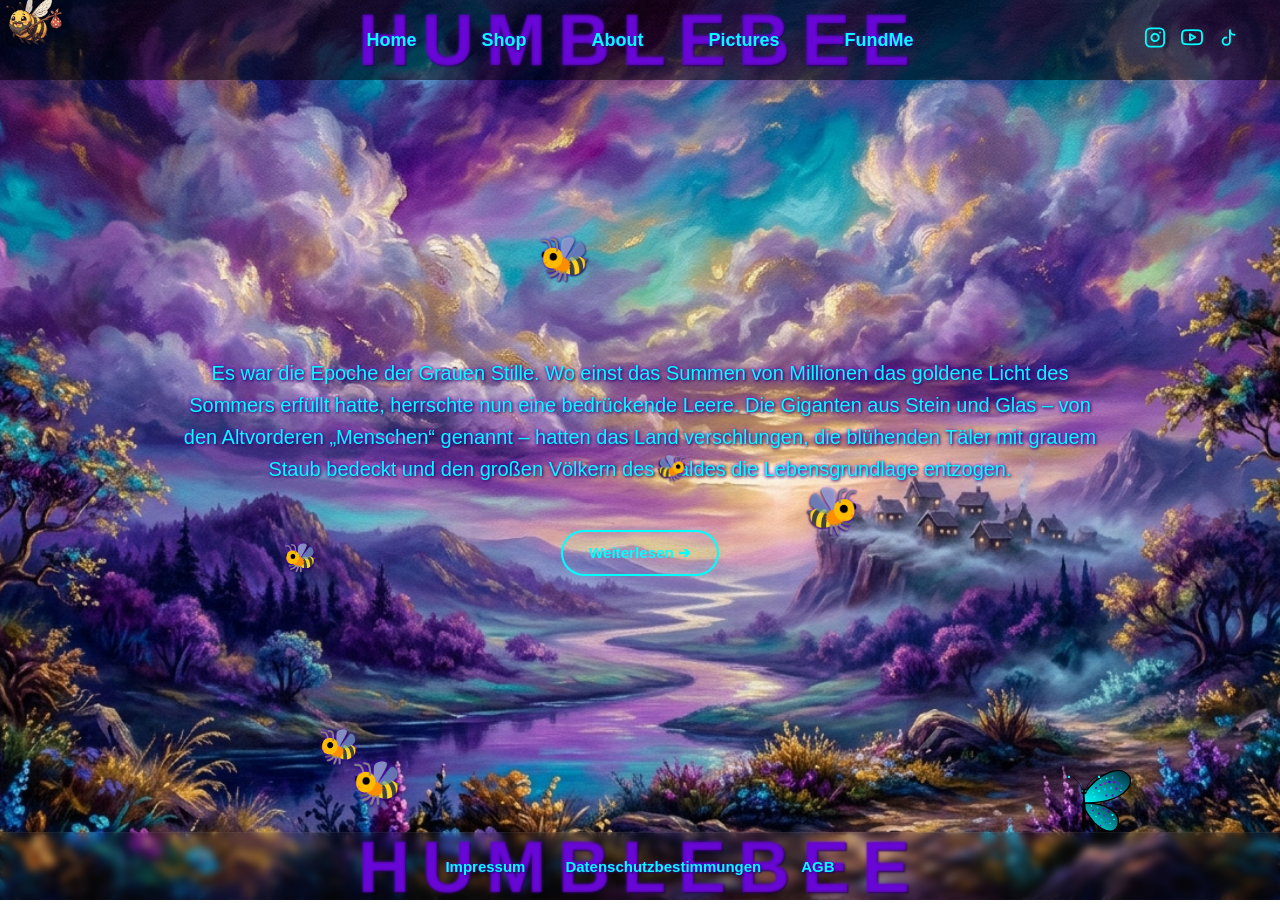
==== commit 3cf64780: "buchstabe" ====
--- a/index.html
+++ b/index.html
@@ -31,20 +31,20 @@
             </svg>
           </a>
           <a
-  href="https://www.youtube.com/@HUMBLEBEE-1111"
-  target="_blank"
-  rel="noopener noreferrer"
-  aria-label="YouTube"
->
-  <svg viewBox="0 0 24 24" class="social-icon">
-    <path
-      d="M22.54 6.42a2.78 2.78 0 0 0-1.94-2C18.88 4 12 4 12 4s-6.88 0-8.6.46a2.78 2.78 0 0 0-1.94 2A29 29 0 0 0 1 11.75a29 29 0 0 0 .46 5.33A2.78 2.78 0 0 0 3.4 19c1.72.46 8.6.46 8.6.46s6.88 0 8.6-.46a2.78 2.78 0 0 0 1.94-2 29 29 0 0 0 .46-5.25 29 29 0 0 0-.46-5.33z"
-    ></path>
-    <polygon
-      points="9.75 15.02 15.5 11.75 9.75 8.48 9.75 15.02"
-    ></polygon>
-  </svg>
-</a>
+            href="https://www.youtube.com/@HUMBLEBEE-1111"
+            target="_blank"
+            rel="noopener noreferrer"
+            aria-label="YouTube"
+          >
+            <svg viewBox="0 0 24 24" class="social-icon">
+              <path
+                d="M22.54 6.42a2.78 2.78 0 0 0-1.94-2C18.88 4 12 4 12 4s-6.88 0-8.6.46a2.78 2.78 0 0 0-1.94 2A29 29 0 0 0 1 11.75a29 29 0 0 0 .46 5.33A2.78 2.78 0 0 0 3.4 19c1.72.46 8.6.46 8.6.46s6.88 0 8.6-.46a2.78 2.78 0 0 0 1.94-2 29 29 0 0 0 .46-5.25 29 29 0 0 0-.46-5.33z"
+              ></path>
+              <polygon
+                points="9.75 15.02 15.5 11.75 9.75 8.48 9.75 15.02"
+              ></polygon>
+            </svg>
+          </a>
           <a
             href="https://tiktok.com/"
             target="_blank"
@@ -123,7 +123,7 @@
 
         <div class="story-page" id="page3">
           <p>
-            Er begab sich an einem späten Nachmittag, als seine Kräfte fast
+            Es begab sich an einem späten Nachmittag, als seine Kräfte fast
             gänzlich geschwunden waren, dass er einen kargen Außenposten der
             Steinstadt erreichte – einen einsamen Balkon hoch über den
             Straßenschluchten. Dort saß eine junge Tochter der Giganten. Vor ihr
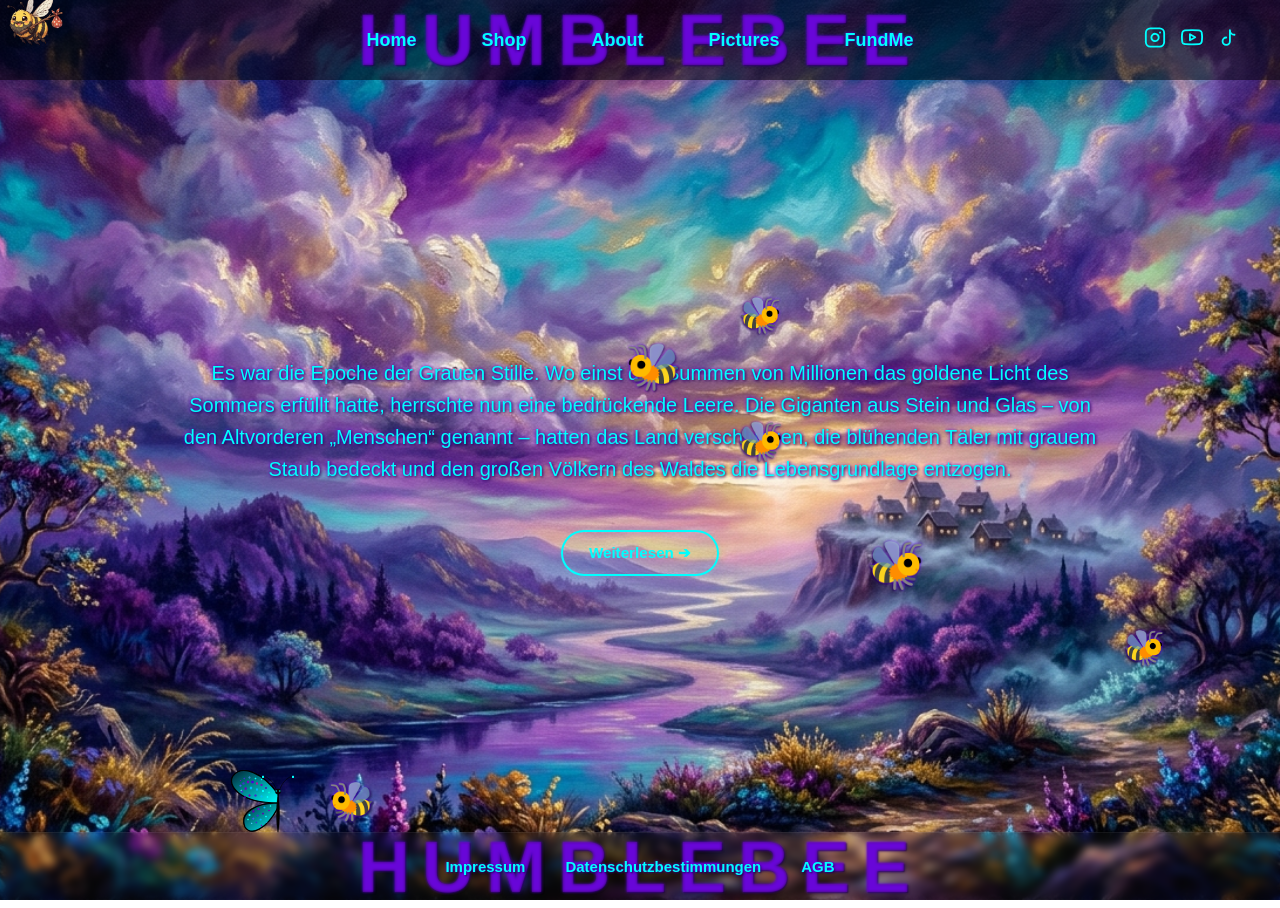
==== commit 949db850: "instagram on index" ====
--- a/index.html
+++ b/index.html
@@ -19,12 +19,20 @@
 
         <div class="nav-socials">
           <a
-            href="https://instagram.com/"
+            href="https://www.instagram.com/humblebee.world/"
             target="_blank"
             rel="noopener noreferrer"
             aria-label="Instagram"
           >
-            <svg viewBox="0 0 24 24" class="social-icon">
+            <svg
+              viewBox="0 0 24 24"
+              class="social-icon"
+              fill="none"
+              stroke="currentColor"
+              stroke-width="2"
+              stroke-linecap="round"
+              stroke-linejoin="round"
+            >
               <rect x="2" y="2" width="20" height="20" rx="5" ry="5"></rect>
               <path d="M16 11.37A4 4 0 1 1 12.63 8 4 4 0 0 1 16 11.37z"></path>
               <line x1="17.5" y1="6.5" x2="17.51" y2="6.5"></line>
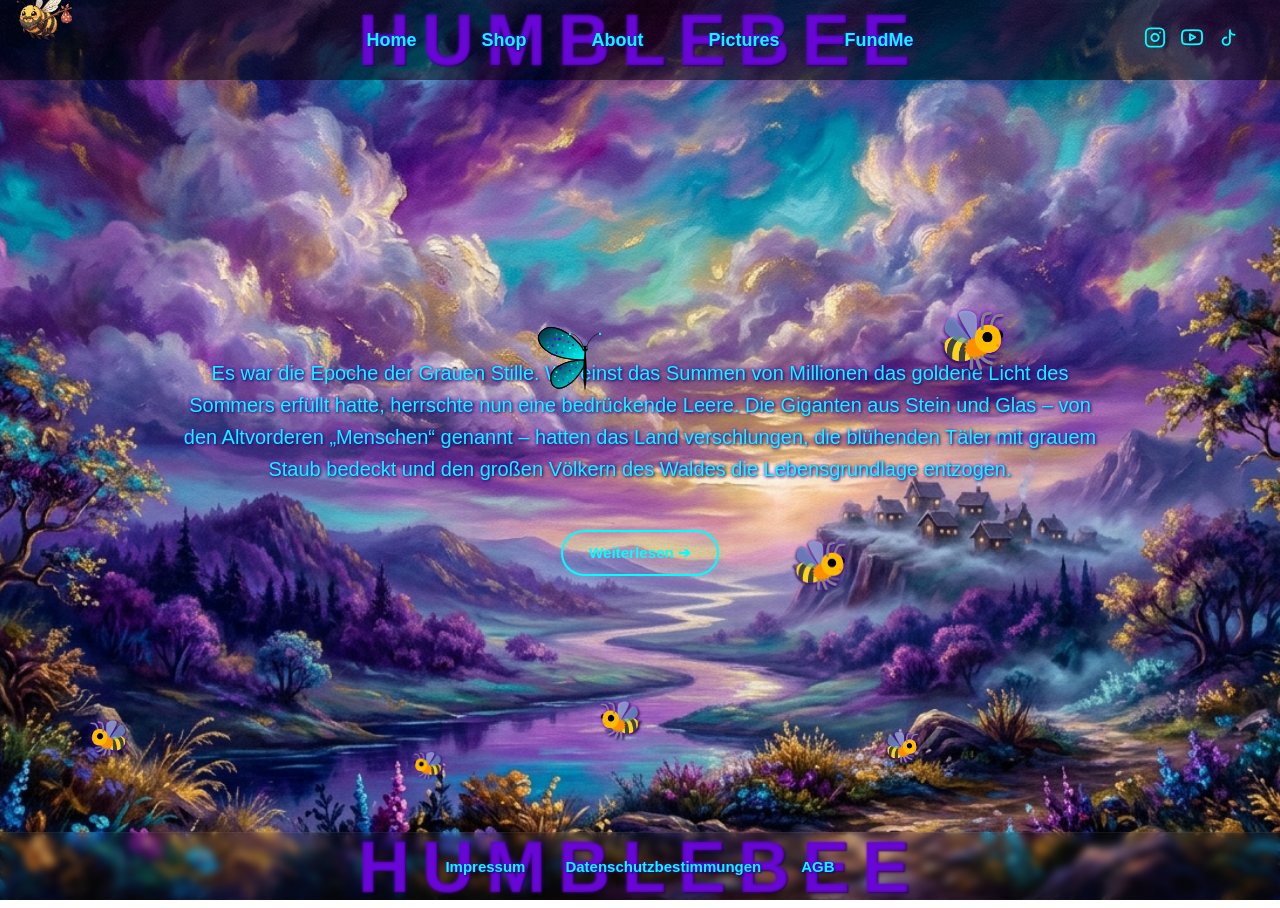
==== commit 4996933b: "tiktok" ====
--- a/index.html
+++ b/index.html
@@ -54,12 +54,20 @@
             </svg>
           </a>
           <a
-            href="https://tiktok.com/"
+            href="https://www.tiktok.com/@humblebee.world?lang=de-DE"
             target="_blank"
             rel="noopener noreferrer"
             aria-label="TikTok"
           >
-            <svg viewBox="0 0 24 24" class="social-icon">
+            <svg
+              viewBox="0 0 24 24"
+              class="social-icon"
+              fill="none"
+              stroke="currentColor"
+              stroke-width="2"
+              stroke-linecap="round"
+              stroke-linejoin="round"
+            >
               <path d="M9 12a4 4 0 1 0 4 4V4a5 5 0 0 0 5 5"></path>
             </svg>
           </a>
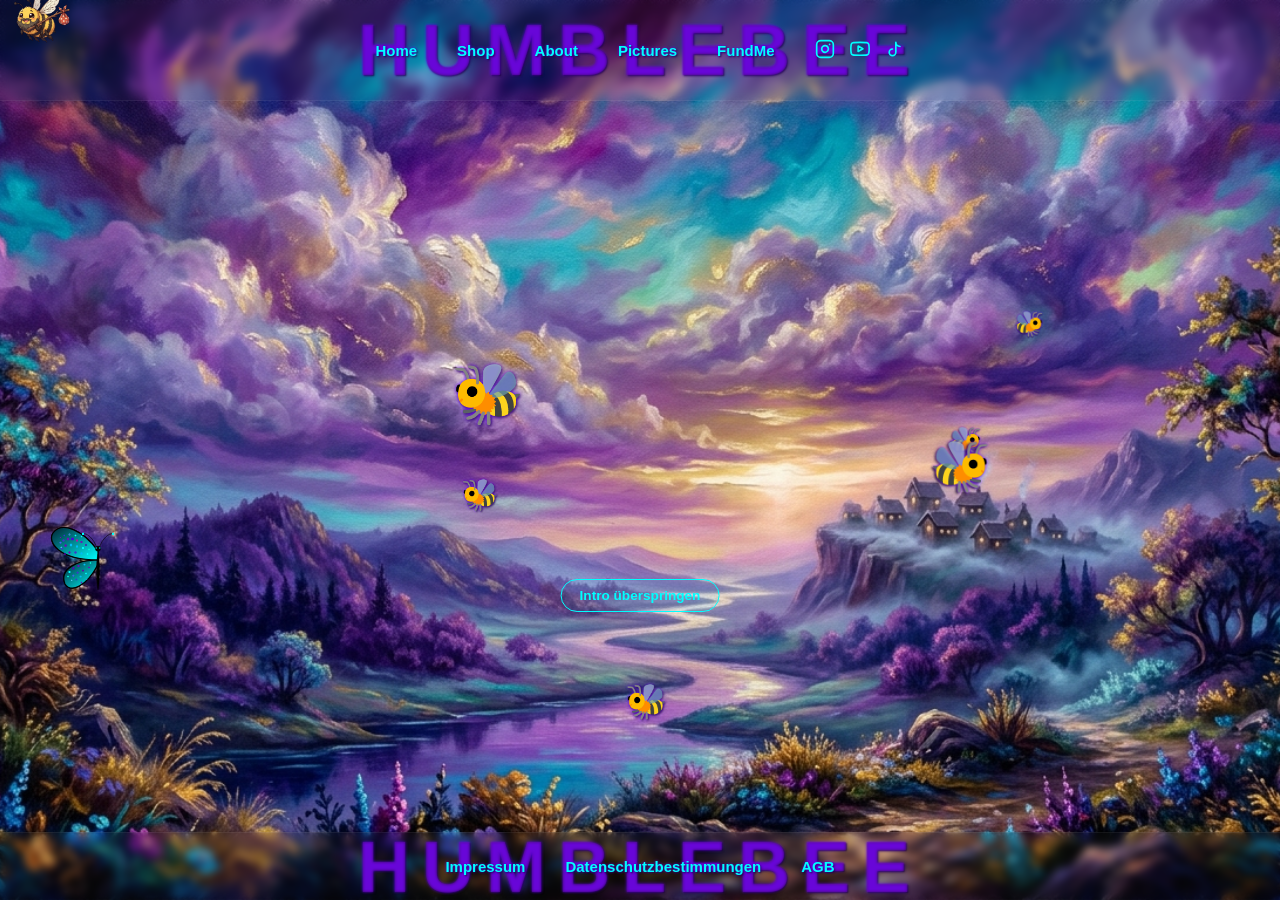
==== commit 376d0244: "intro skip btn" ====
--- a/index.html
+++ b/index.html
@@ -94,11 +94,11 @@
         <p class="animated-text txt-4">and help me grow if you can....</p>
         <p class="animated-text txt-5">Thank you so much!!!!</p>
 
-        <div
-          class="story-page active-page"
-          id="page1"
-          style="animation: finalFade 2s ease-in-out 21.7s forwards; opacity: 0"
-        >
+        <button id="skip-intro-btn" onclick="skipIntro()">
+          Intro überspringen
+        </button>
+
+        <div class="story-page" id="page1">
           <p>
             Es war die Epoche der Grauen Stille. Wo einst das Summen von
             Millionen das goldene Licht des Sommers erfüllt hatte, herrschte nun
--- a/style.css
+++ b/style.css
@@ -8,13 +8,10 @@
   background-attachment: fixed;
   margin: 0;
   font-family: Arial, sans-serif;
-
-  /* HIER: Von weiß auf Türkis mit lila Glow gewechselt */
   color: #00ffff;
   text-shadow:
     0 0 3px #6600ff,
     1px 1px 2px rgba(0, 0, 0, 0.8);
-
   min-height: 100vh;
   overflow-x: hidden;
   overflow-y: auto;
@@ -30,7 +27,7 @@
 }
 
 /* ==========================================================================
-   KUGELSICHERER SMART-CURSOR EFFECT (SENIOR ARCHITECTURE)
+   SMART-CURSOR EFFECT
    ========================================================================== */
 .trailing-bee-cursor {
   position: fixed;
@@ -67,80 +64,126 @@
    ========================================================================== */
 header {
   position: relative !important;
+  width: 100% !important;
+  background: rgba(255, 255, 255, 0.02) !important;
+  backdrop-filter: blur(4px) !important;
+  -webkit-backdrop-filter: blur(4px) !important;
+  border-bottom: 1px solid rgba(255, 255, 255, 0.05) !important;
+  border-top: none !important;
+  padding: 25px 0 !important;
+  display: flex !important;
+  justify-content: center !important;
+  align-items: center !important;
   z-index: 10 !important;
-  background: rgba(0, 0, 0, 0.5);
+  margin-bottom: 20px;
 }
 
 nav {
   position: relative;
-  display: flex;
-  justify-content: center;
-  align-items: center;
+  display: flex !important;
+  justify-content: center !important;
+  align-items: center !important;
   max-width: 1200px;
+  width: 100%;
   margin: 0 auto;
-  padding: 15px 30px;
+  padding: 0 30px !important;
   min-height: 50px;
-  z-index: 1 !important;
+  z-index: 2 !important;
 }
 
 .nav-links {
-  display: flex;
-  gap: 65px;
+  display: flex !important;
+  gap: 40px !important;
+  z-index: 2 !important;
 }
 
 nav a {
-  color: #00ffff;
-  text-decoration: none;
-  font-weight: bold;
-  font-size: clamp(14px, 4vw, 18px);
+  color: #00ffff !important;
+  text-decoration: none !important;
+  font-weight: bold !important;
+  font-size: 15px !important;
+  font-family: Arial, sans-serif !important;
   display: inline-block;
-  transition: color 0.3s ease;
+  transition: color 0.3s ease !important;
+  animation: none !important;
+  border: none !important;
+  background: none !important;
 }
 
 .nav-links a:hover {
-  color: #6600ff;
-  animation: blinken 0.6s infinite;
+  color: #6600ff !important;
+  animation: none !important;
 }
 
 .nav-socials {
-  position: absolute;
-  right: 30px;
-  top: 50%;
-  transform: translateY(-50%);
-  display: flex;
+  position: static !important;
+  transform: none !important;
+  display: flex !important;
   gap: 15px;
+  margin-left: 40px;
+  z-index: 2 !important;
 }
 
 .social-icon {
-  width: 22px;
-  height: 22px;
+  width: 20px !important;
+  height: 20px !important;
   fill: none;
-  stroke: #00ffff;
+  stroke: #00ffff !important;
   stroke-width: 2;
   stroke-linecap: round;
   stroke-linejoin: round;
   transition:
     stroke 0.3s ease,
-    transform 0.3s ease;
+    transform 0.3s ease !important;
 }
 
 .nav-socials a:hover .social-icon {
-  stroke: #6600ff;
+  stroke: #6600ff !important;
   transform: scale(1.15);
 }
 
-.nav-socials a:hover,
-a:hover {
-  animation: blinken 0.6s infinite;
-}
-
-a:hover {
-  color: #6600ff;
+.nav-socials a:hover {
+  animation: none !important;
+}
+
+header::before {
+  content: "HUMBLEBEE" !important;
+  position: absolute !important;
+  top: 50% !important;
+  left: 50% !important;
+  transform: translate(-50%, -50%) !important;
+  font-family: "Arial Black", sans-serif !important;
+  font-size: clamp(2rem, 6vw, 4.5rem) !important;
+  font-weight: 900 !important;
+  letter-spacing: 12px !important;
+  color: rgba(106, 13, 173, 0.47) !important;
+  pointer-events: none !important;
+  z-index: 1 !important;
+  animation: ultravioletPulse 4s ease-in-out infinite !important;
+}
+
+nav::before {
+  z-index: -1 !important;
 }
 
 /* ==========================================================================
    3. ANIMATIONS
    ========================================================================== */
+@keyframes ultravioletPulse {
+  0%,
+  100% {
+    text-shadow:
+      0 0 10px rgba(102, 0, 255, 0.3),
+      0 0 20px rgba(102, 0, 255, 0.2);
+    opacity: 0.47;
+  }
+  50% {
+    text-shadow:
+      0 0 25px rgba(0, 255, 255, 0.6),
+      0 0 40px rgba(102, 0, 255, 0.6);
+    opacity: 0.85;
+  }
+}
 @keyframes blinken {
   0%,
   100% {
@@ -175,43 +218,57 @@
     transform: translate(-50%, -50%);
   }
 }
+
 @keyframes superSchwirren {
   0% {
-    transform: translate(0, 0) scale(1) rotate(0deg);
+    transform: translate(0, 0) scaleX(var(--bee-dir, 1))
+      scale(var(--bee-scale, 1)) rotate(0deg);
   }
   25% {
-    transform: translate(40px, -50px) scale(1.05) rotate(5deg);
+    transform: translate(40px, -50px) scaleX(var(--bee-dir, 1))
+      scale(calc(var(--bee-scale, 1) * 1.05)) rotate(5deg);
   }
   50% {
-    transform: translate(-30px, -20px) scale(0.95) rotate(-10deg);
+    transform: translate(-30px, -20px) scaleX(var(--bee-dir, 1))
+      scale(calc(var(--bee-scale, 1) * 0.95)) rotate(-10deg);
   }
   75% {
-    transform: translate(50px, 30px) scale(1) rotate(8deg);
-  }
-  100% {
-    transform: translate(-15px, -60px) scale(1.02) rotate(-5deg);
-  }
-}
+    transform: translate(50px, 30px) scaleX(var(--bee-dir, 1))
+      scale(var(--bee-scale, 1)) rotate(8deg);
+  }
+  100% {
+    transform: translate(-15px, -60px) scaleX(var(--bee-dir, 1))
+      scale(calc(var(--bee-scale, 1) * 1.02)) rotate(-5deg);
+  }
+}
+
 @keyframes hummelSchwirren {
   0% {
-    transform: translate(0, 0) scale(1);
+    transform: translate(0, 0) scaleX(var(--bumble-dir, 1))
+      scale(var(--bumble-scale, 1));
   }
   33% {
-    transform: translate(-50px, 40px) scale(1.03) rotate(-8deg);
+    transform: translate(-50px, 40px) scaleX(var(--bumble-dir, 1))
+      scale(calc(var(--bumble-scale, 1) * 1.03)) rotate(-8deg);
   }
   66% {
-    transform: translate(40px, -40px) scale(0.97) rotate(6deg);
-  }
-  100% {
-    transform: translate(-15px, -25px) scale(1);
-  }
-}
+    transform: translate(40px, -40px) scaleX(var(--bumble-dir, 1))
+      scale(calc(var(--bumble-scale, 1) * 0.97)) rotate(6deg);
+  }
+  100% {
+    transform: translate(-15px, -25px) scaleX(var(--bumble-dir, 1))
+      scale(var(--bumble-scale, 1));
+  }
+}
+
 @keyframes sachteSchwingen {
   0% {
-    transform: translateY(15px) translateX(-25px) rotate(-3deg);
-  }
-  100% {
-    transform: translateY(-20px) translateX(25px) rotate(3deg);
+    transform: translateY(15px) translateX(-25px)
+      rotate(calc(var(--bf-rot, 0deg) - 3deg));
+  }
+  100% {
+    transform: translateY(-20px) translateX(25px)
+      rotate(calc(var(--bf-rot, 0deg) + 3deg));
   }
 }
 @keyframes flügelschlagLinks {
@@ -311,9 +368,7 @@
   animation: fadeSequence 4s ease-in-out 17.7s forwards;
 }
 
-/* ==========================================================================
-   NEON-DESIGN FÜR DAS BUCH-BLÄTTER-SYSTEM (STORY-PAGES)
-   ========================================================================== */
+/* BUCH-BLÄTTER-SYSTEM (STORY-PAGES) */
 .story-page {
   display: none !important;
   position: relative !important;
@@ -330,12 +385,8 @@
   line-height: 1.6 !important;
   font-weight: normal !important;
   font-family: Arial, sans-serif !important;
-
-  /* HIER IST DEIN TÜRKIS */
   color: #00ffff !important;
   font-size: clamp(0.95rem, 2.5vw, 1.25rem) !important;
-
-  /* LILA TEXTSCHATTEN */
   text-shadow:
     0 0 4px #6600ff,
     1px 1px 3px rgba(0, 0, 0, 0.9) !important;
@@ -345,8 +396,22 @@
   display: flex !important;
 }
 
+/* Page 1 blendet im Normalfall zeitverzögert nach dem Intro ein */
+#page1 {
+  position: absolute;
+  left: 50%;
+  top: 50%;
+  transform: translate(-50%, -50%);
+  opacity: 0;
+  animation: finalFade 2s ease-in-out 21.7s forwards;
+}
+
+/* Sobald sie aktiv geschaltet wird, bricht sie aus der absoluten Intro-Position aus */
 #page1.active-page {
-  animation: finalFade 2s ease-in-out 21.7s forwards;
+  position: relative !important;
+  left: auto !important;
+  top: auto !important;
+  transform: none !important;
 }
 
 .story-btn {
@@ -391,6 +456,31 @@
   width: 100% !important;
 }
 
+/* SKIP-INTRO BUTTON DESIGN */
+#skip-intro-btn {
+  position: absolute !important;
+  bottom: -60px !important;
+  left: 50% !important;
+  transform: translateX(-50%) !important;
+  padding: 8px 18px !important;
+  background: rgba(0, 255, 255, 0.05) !important;
+  border: 1px solid #00ffff !important;
+  color: #00ffff !important;
+  font-weight: bold !important;
+  font-size: 0.85rem !important;
+  border-radius: 20px !important;
+  cursor: pointer !important;
+  z-index: 100 !important;
+  transition: all 0.3s ease !important;
+  text-shadow: none !important;
+}
+
+#skip-intro-btn:hover {
+  background: #00ffff !important;
+  color: #000000 !important;
+  box-shadow: 0 0 10px #00ffff !important;
+}
+
 /* ==========================================================================
    5. INSECTS & NATURE EFFECTS
    ========================================================================== */
@@ -442,6 +532,7 @@
   z-index: 2;
   left: 40%;
   top: 40%;
+  transform: rotate(var(--bf-rot, 0deg));
 }
 
 .butterfly svg {
@@ -487,13 +578,8 @@
   width: 100%;
   max-width: 600px;
   padding: 25px;
-  background: rgba(
-    0,
-    0,
-    0,
-    0.75
-  ) !important; /* Etwas dunkler für genialen Kontrast */
-  border: 2px solid #6600ff; /* Lila Rahmen passend zum Rest */
+  background: rgba(0, 0, 0, 0.75) !important;
+  border: 2px solid #6600ff;
   border-radius: 16px;
   backdrop-filter: blur(8px);
   box-sizing: border-box;
@@ -502,7 +588,6 @@
   box-shadow: 0 4px 20px rgba(102, 0, 255, 0.3);
 }
 
-/* Garantiert, dass alle Überschriften in den Boxen auch perfekt leuchten */
 .content-section h1,
 .content-section h2,
 .content-section h3 {
@@ -647,51 +732,6 @@
   text-align: center;
 }
 
-@media (max-width: 768px) {
-  nav {
-    flex-direction: column;
-    justify-content: center;
-    gap: 15px;
-    padding: 15px;
-  }
-  .nav-socials {
-    position: static;
-    transform: none;
-    margin-top: 5px;
-  }
-  .trailing-bee-cursor {
-    display: none !important;
-  }
-}
-
-/* HUMBLEBEE SINGLE-BACKDROP EFFECT */
-nav::before {
-  content: "HUMBLEBEE";
-  position: absolute;
-  top: 50%;
-  left: 50%;
-  transform: translate(-50%, -50%);
-  font-family: "Arial Black", sans-serif;
-  font-size: clamp(2rem, 6vw, 4.5rem);
-  font-weight: 900;
-  letter-spacing: 12px;
-  color: rgba(106, 13, 173, 0.47);
-  pointer-events: none;
-  z-index: -1;
-  animation: ultravioletPulse 4s ease-in-out infinite;
-}
-@keyframes ultravioletPulse {
-  0%,
-  100% {
-    opacity: 0.25;
-    filter: drop-shadow(0 0 0px rgba(138, 43, 226, 0));
-  }
-  50% {
-    opacity: 1;
-    filter: drop-shadow(0 0 8px rgba(138, 43, 226, 0.4));
-  }
-}
-
 /* ==========================================================================
    9. FOOTER BANNER
    ========================================================================== */
@@ -715,7 +755,6 @@
   gap: 40px !important;
   z-index: 2 !important;
 }
-
 div.bottom-banner div.bottom-links a {
   color: #00ffff !important;
   text-decoration: none !important;
@@ -726,11 +765,9 @@
   border: none !important;
   background: none !important;
 }
-
 div.bottom-banner div.bottom-links a:hover {
   color: #6600ff !important;
 }
-
 div.bottom-banner::before {
   content: "HUMBLEBEE" !important;
   position: absolute !important;
@@ -747,12 +784,8 @@
   animation: ultravioletPulse 4s ease-in-out infinite !important;
 }
 
-nav::before {
-  z-index: -1 !important;
-}
-
-/* ==========================================================================
-   10. NEON-DESIGN FÜR DEINE PRODUKTKARTEN (CYBER SHOP)
+/* ==========================================================================
+   10. NEON-DESIGN FÜR PRODUKTKARTEN (CYBER SHOP)
    ========================================================================== */
 .shop-grid {
   display: flex;
@@ -765,7 +798,6 @@
   z-index: 6;
   margin: 40px 0;
 }
-
 .product-card {
   background: rgba(0, 0, 0, 0.65) !important;
   backdrop-filter: blur(8px);
@@ -773,6 +805,7 @@
   padding: 25px !important;
   border-radius: 16px !important;
   text-align: center;
+  width: 100%;
   max-width: 290px;
   box-shadow: 0 4px 20px rgba(102, 0, 255, 0.3) !important;
   transition:
@@ -780,31 +813,34 @@
     box-shadow 0.3s ease !important;
   box-sizing: border-box;
 }
-
 .product-card:hover {
   transform: translateY(-8px) scale(1.02);
   box-shadow: 0 0 25px #6600ff !important;
   border-color: #00ffff !important;
 }
-
 .product-img-wrapper {
+  width: 100%;
+  height: 240px;
   overflow: hidden;
   border-radius: 8px;
   border: 1px solid rgba(255, 255, 255, 0.1);
   background: #111;
-}
-
+  display: flex;
+  justify-content: center;
+  align-items: center;
+}
 .product-img {
-  max-width: 100%;
-  height: auto;
+  width: 100%;
+  height: 100%;
+  object-fit: contain;
+  padding: 12px;
+  box-sizing: border-box;
   display: block;
   transition: transform 0.3s ease;
 }
-
 .product-card:hover .product-img {
   transform: scale(1.05);
 }
-
 .product-title {
   font-size: 1.25rem !important;
   font-family: Arial, sans-serif;
@@ -813,7 +849,6 @@
   text-shadow: 0 0 3px #6600ff !important;
   font-weight: bold;
 }
-
 .product-price {
   font-weight: bold !important;
   font-family: Arial, sans-serif;
@@ -821,7 +856,6 @@
   color: #ffffff !important;
   margin-bottom: 20px !important;
 }
-
 .buy-btn {
   background: rgba(0, 255, 255, 0.05) !important;
   color: #00ffff !important;
@@ -835,9 +869,183 @@
   transition: all 0.3s cubic-bezier(0.4, 0, 0.2, 1) !important;
   box-shadow: 0 0 5px rgba(0, 255, 255, 0.2) !important;
 }
-
 .buy-btn:hover {
   background: #00ffff !important;
   color: #000000 !important;
   box-shadow: 0 0 15px #00ffff !important;
 }
+.bienen-schutz {
+  unicode-bidi: bidi-override;
+  direction: rtl;
+  display: inline-block;
+}
+
+/* ==========================================================================
+   11. GLOBAL SNIPCART SHADOW DOM OVERRIDES
+   ========================================================================== */
+:root {
+  --snipcart-cart-bg: transparent !important;
+  --snipcart-color-default: #ffffff !important;
+  --snipcart-color-muted: #a5f3fc !important;
+  --snipcart-color-button-primary: #00ffff !important;
+  --snipcart-color-button-primary-hover: #ffffff !important;
+  --snipcart-color-button-primary-text: #000000 !important;
+  --snipcart-color-button-primary-hover-text: #000000 !important;
+  --snipcart-color-link: #00ffff !important;
+  --snipcart-color-icon: #00ffff !important;
+  --snipcart-border-color: rgba(0, 255, 255, 0.2) !important;
+  --snipcart-radius: 16px !important;
+}
+
+#snipcart .snipcart-layout,
+#snipcart .snipcart-cart__content,
+#snipcart .snipcart-modal__container {
+  background-image: url("sunset.png") !important;
+  background-size: cover !important;
+  background-position: center !important;
+  background-repeat: no-repeat !important;
+  background-color: transparent !important;
+  color: #ffffff !important;
+  font-family: Arial, sans-serif !important;
+}
+#snipcart .snipcart-cart-header,
+#snipcart .snipcart-item-line,
+#snipcart .snipcart-textbox,
+#snipcart .snipcart-input {
+  background-color: transparent !important;
+  background-image: none !important;
+}
+#snipcart .snipcart-modal,
+#snipcart .snipcart-overlay,
+#snipcart .snipcart-lightbox,
+div.snipcart-modal,
+div.snipcart-overlay-slideout {
+  background: transparent !important;
+  background-color: transparent !important;
+  backdrop-filter: none !important;
+}
+#snipcart .snipcart-cart__content {
+  border: 2px solid #00ffff !important;
+  box-shadow: 0 4px 20px rgba(0, 255, 255, 0.3) !important;
+}
+#snipcart .snipcart-item-line__title,
+#snipcart .snipcart-item-description,
+#snipcart .snipcart-cart-summary-fees__amount,
+#snipcart .snipcart-cart-summary-title,
+#snipcart .snipcart-item-line__header .snipcart-item-line__price,
+#snipcart .snipcart-cart-summary-fees__title,
+#snipcart .snipcart-cart-summary__label,
+#snipcart .snipcart-item-custom-fields__name,
+#snipcart .snipcart-item-custom-fields__value,
+#snipcart .snipcart-cart__footer-title,
+#snipcart .snipcart-modal__title,
+#snipcart .snipcart-cart-header__title,
+#snipcart .snipcart-item-quantity__label,
+#snipcart .snipcart-cart-summary-fees,
+#snipcart .snipcart-cart-summary-fees span,
+#snipcart .snipcart-cart-summary__total,
+#snipcart .snipcart-cart-summary__total span,
+#snipcart .snipcart-cart__footer,
+#snipcart .snipcart-item-custom-fields,
+#snipcart .snipcart-item-custom-fields label,
+#snipcart .snipcart-dropdown,
+#snipcart .snipcart-dropdown__select {
+  color: #00ffff !important;
+  font-weight: bold !important;
+  text-shadow:
+    0 0 4px rgba(0, 255, 255, 0.6),
+    1px 1px 2px rgba(0, 0, 0, 0.9) !important;
+}
+#snipcart .snipcart-item-quantity__quantity {
+  color: #6600ff !important;
+  font-weight: bold !important;
+  text-shadow: none !important;
+}
+
+/* ==========================================================================
+   12. MOBILE STYLES & OPTIMIZATIONS (KORRIGIERT FÜR MAXIMALEN KONTRAST)
+   ========================================================================== */
+@media (max-width: 768px) {
+  header::before {
+    font-size: 1.8rem !important;
+    letter-spacing: 4px !important;
+    top: 25% !important;
+    transform: translate(-50%, -50%) !important;
+    animation: none !important;
+    color: #00ffff !important;
+    opacity: 1 !important;
+    text-shadow:
+      0 0 10px #00ffff,
+      0 0 20px #6600ff,
+      2px 2px 4px rgba(0, 0, 0, 1) !important;
+  }
+
+  header {
+    height: auto !important;
+    padding: 20px 10px !important;
+  }
+
+  nav {
+    flex-direction: column !important;
+    justify-content: center !important;
+    align-items: center !important;
+    gap: 12px !important;
+    padding: 0 !important;
+    width: 100% !important;
+    box-sizing: border-box !important;
+  }
+
+  .nav-links {
+    display: flex !important;
+    flex-wrap: wrap !important;
+    justify-content: center !important;
+    align-items: center !important;
+    gap: 12px 20px !important;
+    width: 100% !important;
+    max-width: 100% !important;
+  }
+
+  nav a {
+    display: inline-block !important;
+    padding: 6px 10px !important;
+  }
+
+  .nav-socials {
+    position: static !important;
+    transform: none !important;
+    margin-top: 5px !important;
+    margin-left: 0 !important;
+    justify-content: center !important;
+    width: 100% !important;
+  }
+
+  .trailing-bee-cursor {
+    display: none !important;
+  }
+
+  div.bottom-banner {
+    padding: 20px 10px !important;
+    height: auto !important;
+    width: 100% !important;
+    box-sizing: border-box !important;
+  }
+
+  div.bottom-banner div.bottom-links {
+    display: flex !important;
+    flex-wrap: wrap !important;
+    justify-content: center !important;
+    align-items: center !important;
+    gap: 10px 20px !important;
+    width: 100% !important;
+  }
+
+  div.bottom-banner div.bottom-links a {
+    display: inline-block !important;
+    padding: 5px 10px !important;
+  }
+
+  body {
+    background-attachment: scroll !important;
+    min-height: 100dvh;
+  }
+}
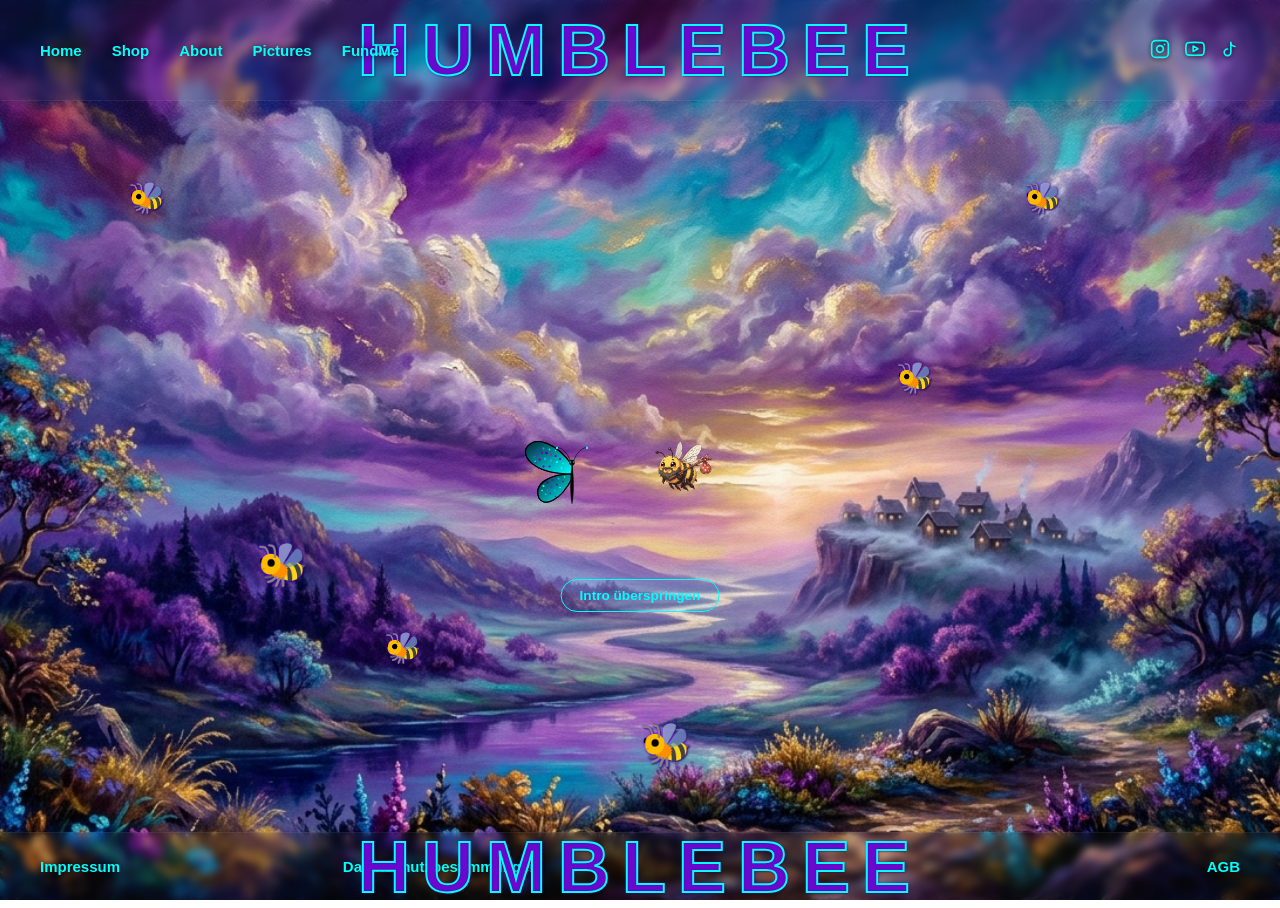
==== commit 750e19f5: "repairs" ====
--- a/index.html
+++ b/index.html
@@ -184,7 +184,7 @@
             Da geschah das Wunder. Das Menschenkind wich nicht zurück. In ihren
             Augen spiegelte sich nicht die Kälte ihrer Art, sondern das Erwachen
             eines alten Wissens. Mit ehrfürchtiger Sanftheit reichte sie ihm
-            eine Gabe – ein Lebenselixier aus reinem, süßem Kristallwasser,
+            eige Gabe – ein Lebenselixier aus reinem, süßem Kristallwasser,
             dargebracht auf einem silbernen Schild. Als Humblebee den Trank zu
             sich nahm und die Wärme in seine Glieder zurückkehrte, wusste er,
             dass sein Kampf nicht vergebens gewesen war. Der Funke war
@@ -350,7 +350,9 @@
     <div class="bottom-banner">
       <div class="bottom-links">
         <a href="impressum.html">Impressum</a>
-        <a href="datenschutz.html">Datenschutzbestimmungen</a>
+        <a href="datenschutz.html" id="footer-datenschutz"
+          >Datenschutzbestimmungen</a
+        >
         <a href="agb.html">AGB</a>
       </div>
     </div>
--- a/style.css
+++ b/style.css
@@ -60,7 +60,7 @@
 }
 
 /* ==========================================================================
-   2. HEADER & NAVIGATION
+   2. HEADER & NAVIGATION (DREI-SPALTEN-GRID)
    ========================================================================== */
 header {
   position: relative !important;
@@ -80,21 +80,26 @@
 
 nav {
   position: relative;
-  display: flex !important;
-  justify-content: center !important;
+  display: grid !important;
+  grid-template-columns: 1fr 1.5fr 1fr !important;
   align-items: center !important;
-  max-width: 1200px;
+  max-width: 100% !important;
   width: 100%;
   margin: 0 auto;
-  padding: 0 30px !important;
+  padding: 0 40px !important;
   min-height: 50px;
   z-index: 2 !important;
+  box-sizing: border-box;
+  background: transparent !important;
 }
 
 .nav-links {
+  grid-column: 1 !important;
   display: flex !important;
-  gap: 40px !important;
+  justify-content: flex-start !important;
+  gap: 30px !important;
   z-index: 2 !important;
+  background: transparent !important;
 }
 
 nav a {
@@ -108,6 +113,7 @@
   animation: none !important;
   border: none !important;
   background: none !important;
+  text-shadow: 0 0 6px rgba(0, 0, 0, 0.8) !important;
 }
 
 .nav-links a:hover {
@@ -116,12 +122,15 @@
 }
 
 .nav-socials {
+  grid-column: 3 !important;
   position: static !important;
   transform: none !important;
   display: flex !important;
+  justify-content: flex-end !important;
   gap: 15px;
-  margin-left: 40px;
+  margin-left: 0 !important;
   z-index: 2 !important;
+  background: transparent !important;
 }
 
 .social-icon {
@@ -135,6 +144,7 @@
   transition:
     stroke 0.3s ease,
     transform 0.3s ease !important;
+  filter: drop-shadow(0px 1px 2px rgba(0, 0, 0, 0.9));
 }
 
 .nav-socials a:hover .social-icon {
@@ -156,7 +166,8 @@
   font-size: clamp(2rem, 6vw, 4.5rem) !important;
   font-weight: 900 !important;
   letter-spacing: 12px !important;
-  color: rgba(106, 13, 173, 0.47) !important;
+  color: rgba(106, 13, 173, 0.6) !important;
+  -webkit-text-stroke: 2px #00ffff !important;
   pointer-events: none !important;
   z-index: 1 !important;
   animation: ultravioletPulse 4s ease-in-out infinite !important;
@@ -396,7 +407,6 @@
   display: flex !important;
 }
 
-/* Page 1 blendet im Normalfall zeitverzögert nach dem Intro ein */
 #page1 {
   position: absolute;
   left: 50%;
@@ -406,7 +416,6 @@
   animation: finalFade 2s ease-in-out 21.7s forwards;
 }
 
-/* Sobald sie aktiv geschaltet wird, bricht sie aus der absoluten Intro-Position aus */
 #page1.active-page {
   position: relative !important;
   left: auto !important;
@@ -456,7 +465,6 @@
   width: 100% !important;
 }
 
-/* SKIP-INTRO BUTTON DESIGN */
 #skip-intro-btn {
   position: absolute !important;
   bottom: -60px !important;
@@ -733,7 +741,7 @@
 }
 
 /* ==========================================================================
-   9. FOOTER BANNER
+   9. FOOTER BANNER (DREI-SPALTEN-GRID)
    ========================================================================== */
 div.bottom-banner {
   position: relative;
@@ -748,13 +756,40 @@
   align-items: center !important;
   z-index: 10 !important;
   margin-top: auto !important;
+  box-sizing: border-box;
 }
 
 div.bottom-banner div.bottom-links {
+  display: grid !important;
+  grid-template-columns: 1fr 1.5fr 1fr !important;
+  align-items: center !important;
+  max-width: 100% !important;
+  width: 100%;
+  margin: 0 auto;
+  padding: 0 40px !important;
+  background: transparent !important;
+  box-sizing: border-box;
+}
+
+div.bottom-banner div.bottom-links .footer-links-container,
+div.bottom-banner div.bottom-links > align-self-start-placeholder {
+  grid-column: 1 !important;
   display: flex !important;
-  gap: 40px !important;
-  z-index: 2 !important;
-}
+  gap: 30px !important;
+}
+
+/* === MANUELLE VERSCHIEBUNG FÜR DATENSCHUTZBESTIMMUNGEN === */
+#footer-datenschutz {
+  position: relative !important;
+  /* Passe die Werte hier an: Erste Zahl = Links(-)/Rechts(+), Zweite Zahl = Oben(-)/Unten(+) */
+  transform: translate(-40px, 0px) !important;
+}
+
+div.bottom-banner div.bottom-links a:last-child:not(.footer-links-container a) {
+  grid-column: 3 !important;
+  justify-self: end !important;
+}
+
 div.bottom-banner div.bottom-links a {
   color: #00ffff !important;
   text-decoration: none !important;
@@ -764,10 +799,13 @@
   animation: none !important;
   border: none !important;
   background: none !important;
-}
+  text-shadow: 0 0 6px rgba(0, 0, 0, 0.8) !important;
+}
+
 div.bottom-banner div.bottom-links a:hover {
   color: #6600ff !important;
 }
+
 div.bottom-banner::before {
   content: "HUMBLEBEE" !important;
   position: absolute !important;
@@ -778,7 +816,8 @@
   font-size: clamp(2rem, 6vw, 4.5rem) !important;
   font-weight: 900 !important;
   letter-spacing: 12px !important;
-  color: rgba(106, 13, 173, 0.47) !important;
+  color: rgba(106, 13, 173, 0.6) !important;
+  -webkit-text-stroke: 2px #00ffff !important;
   pointer-events: none !important;
   z-index: 1 !important;
   animation: ultravioletPulse 4s ease-in-out infinite !important;
@@ -963,7 +1002,7 @@
 }
 
 /* ==========================================================================
-   12. MOBILE STYLES & OPTIMIZATIONS (KORRIGIERT FÜR MAXIMALEN KONTRAST)
+   12. MOBILE STYLES & OPTIMIZATIONS
    ========================================================================== */
 @media (max-width: 768px) {
   header::before {
@@ -986,6 +1025,7 @@
   }
 
   nav {
+    display: flex !important;
     flex-direction: column !important;
     justify-content: center !important;
     align-items: center !important;
@@ -1020,7 +1060,8 @@
   }
 
   .trailing-bee-cursor {
-    display: none !important;
+    width: 75px !important;
+    height: 75px !important;
   }
 
   div.bottom-banner {
@@ -1028,6 +1069,7 @@
     height: auto !important;
     width: 100% !important;
     box-sizing: border-box !important;
+    justify-content: center !important;
   }
 
   div.bottom-banner div.bottom-links {
@@ -1039,11 +1081,30 @@
     width: 100% !important;
   }
 
+  div.bottom-banner div.bottom-links .footer-links-container {
+    display: flex !important;
+    flex-wrap: wrap !important;
+    justify-content: center !important;
+    gap: 10px 20px !important;
+  }
+
   div.bottom-banner div.bottom-links a {
     display: inline-block !important;
     padding: 5px 10px !important;
   }
 
+  div.bottom-banner::before {
+    font-size: 1.8rem !important;
+    letter-spacing: 4px !important;
+    animation: none !important;
+    color: #00ffff !important;
+    opacity: 1 !important;
+    text-shadow:
+      0 0 10px #00ffff,
+      0 0 20px #6600ff,
+      2px 2px 4px rgba(0, 0, 0, 1) !important;
+  }
+
   body {
     background-attachment: scroll !important;
     min-height: 100dvh;
